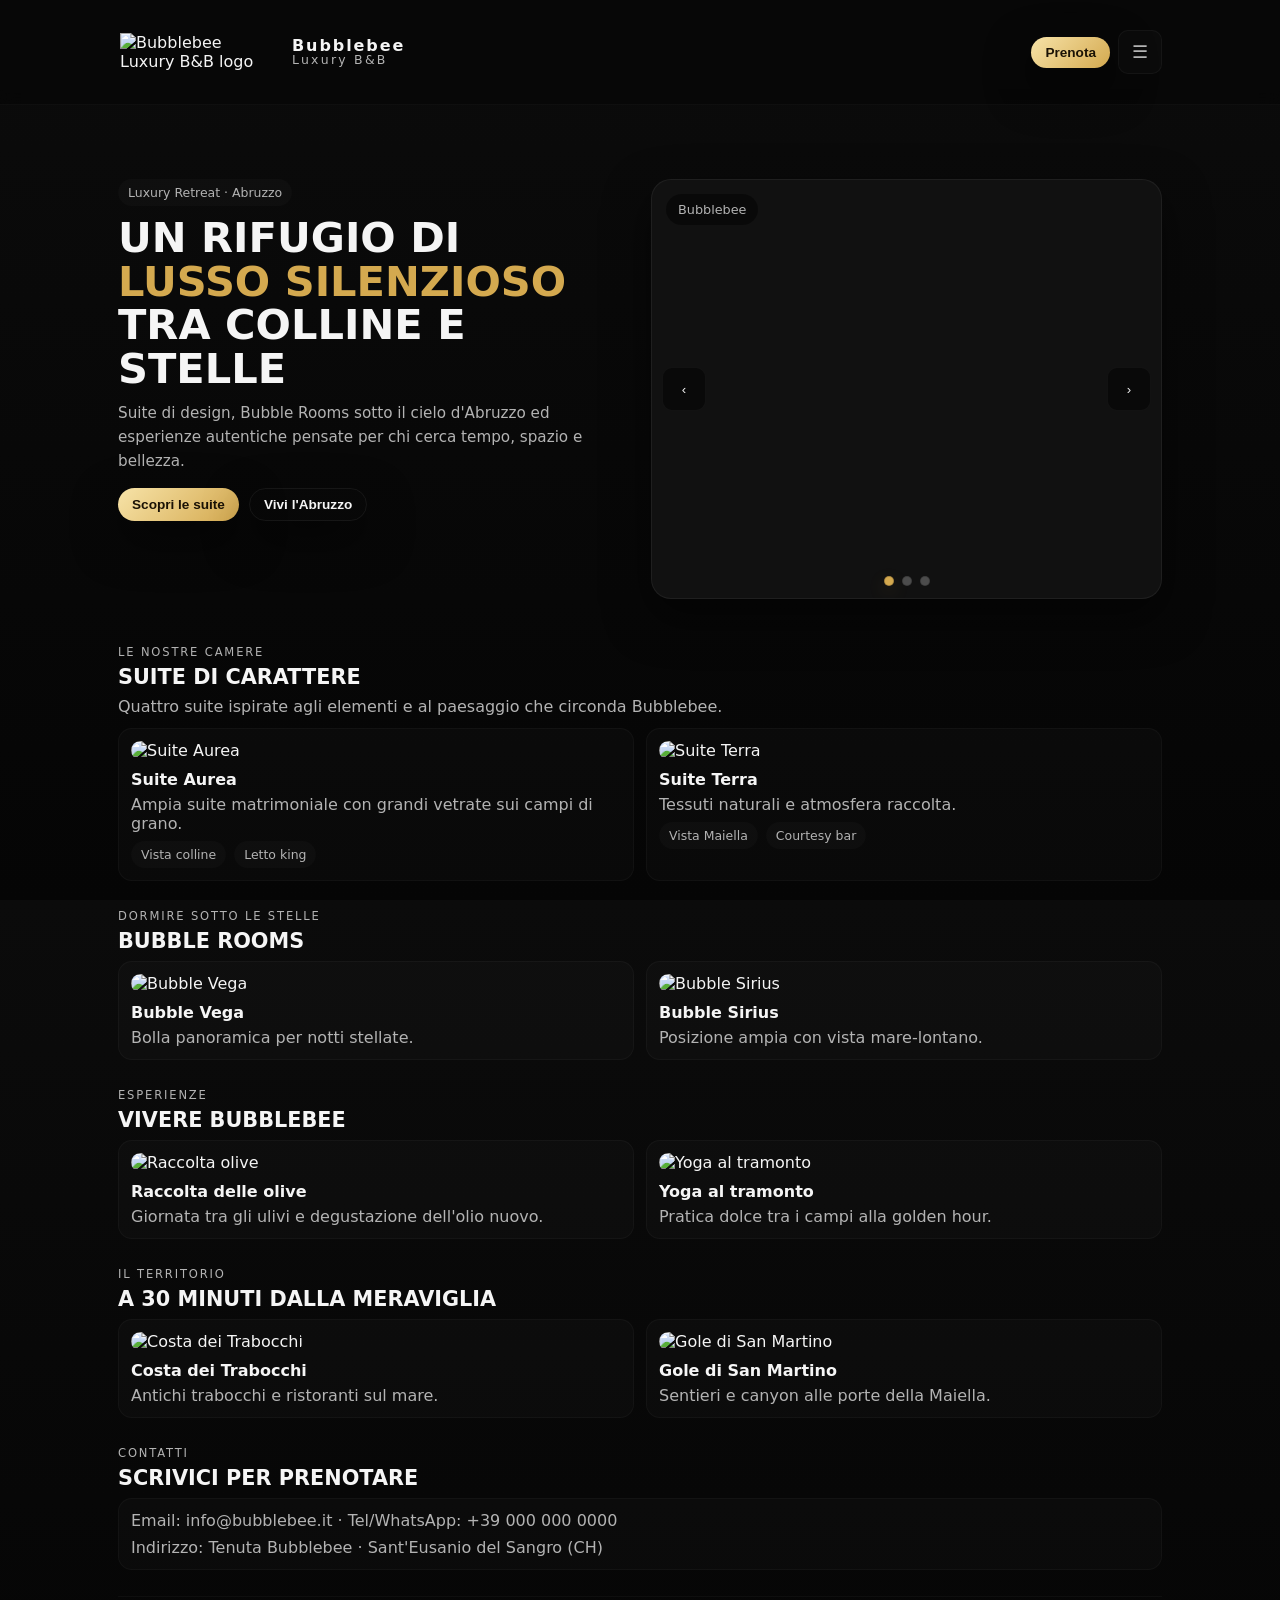
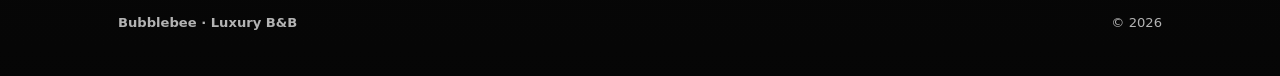
==== index.html @ 1642b676 "Update index.html" ====
<!DOCTYPE html>
<html lang="it">
<head>
  <meta charset="utf-8" />
  <meta name="viewport" content="width=device-width,initial-scale=1" />
  <title>BUBBLEBEE | Luxury B&B</title>
  <meta name="description" content="Bubblebee Luxury B&B: retreat di charme tra colline di grano, Maiella e Costa dei Trabocchi.">
  <style>
    :root{
      --bg:#050505; --text:#f5f5f5; --muted:#b3b3b3; --accent:#d4a94f;
      --radius:16px; --pill:999px; --maxw:1100px; --shadow:0 18px 45px rgba(0,0,0,0.55);
      --font:system-ui,-apple-system,BlinkMacSystemFont,"Segoe UI",Roboto,sans-serif;
    }
    *{box-sizing:border-box;margin:0;padding:0}
    html,body{height:100%}
    body{
      font-family:var(--font);
      background:linear-gradient(180deg,#0b0b0b 0,#050505 100%);
      color:var(--text); -webkit-font-smoothing:antialiased;
      -moz-osx-font-smoothing:grayscale;
    }
    a{color:inherit;text-decoration:none}
    .shell{max-width:var(--maxw);margin:0 auto;padding:14px}
    header{
      position:sticky;top:0;z-index:40;
      background:rgba(5,5,5,0.6);backdrop-filter:blur(8px);
      border-bottom:1px solid rgba(255,255,255,0.03);
    }
    .header-inner{display:flex;align-items:center;justify-content:space-between;gap:12px;padding:10px 14px}
    /* BRAND: logo fully visible on mobile */
    .brand{
      display:flex;align-items:center;gap:10px;
    }
    .brand-logo{
      display:flex;align-items:center;justify-content:center;
      background:transparent;border-radius:10px;padding:2px;
      /* allow logo to scale naturally */
      width:auto; height:48px; min-width:48px;
    }
    .brand-logo img{
      display:block; max-height:48px; width:auto; object-fit:contain;
      /* ensure full logo visible even if wide */
      max-width:160px;
    }
    .brand-text{display:none} /* keep header minimal on small screens */
    /* NAV */
    .nav-toggle{display:flex;align-items:center;gap:8px}
    .hamburger{
      width:44px;height:44px;border-radius:10px;border:1px solid rgba(255,255,255,0.04);
      background:rgba(255,255,255,0.02);display:flex;align-items:center;justify-content:center;
      cursor:pointer;font-size:18px;color:var(--muted)
    }
    .cta-row{display:flex;align-items:center;gap:8px}
    .btn-primary{
      background:linear-gradient(135deg,#f7e3a8,#d4a94f);color:#1a1205;border:none;padding:8px 14px;border-radius:999px;font-weight:600;
      box-shadow:var(--shadow);cursor:pointer;font-size:0.85rem;
    }
    /* Mobile nav panel - MIGLIORATO */
    .nav-panel{
      position:fixed;inset:0;top:64px;left:0;right:0;bottom:0;
      background:linear-gradient(180deg,rgba(2,2,2,0.98),rgba(5,5,5,0.99));
      transform:translateY(-6%);opacity:0;pointer-events:none;transition:all .28s ease;
      padding:24px;display:flex;flex-direction:column;gap:16px;
    }
    .nav-panel.open{transform:none;opacity:1;pointer-events:auto}
    .nav-panel a{
      padding:16px 20px;
      border-radius:12px;
      background:rgba(255,255,255,0.08);
      border:1px solid rgba(255,255,255,0.12);
      display:block;
      color:#f5f5f5;
      font-weight:600;
      font-size:1.05rem;
      transition:all 0.2s ease;
      text-align:center;
    }
    .nav-panel a:active{
      background:rgba(255,255,255,0.15);
      transform:scale(0.98);
    }
    /* HERO + carousel */
    .hero{display:grid;grid-template-columns:1fr;padding:18px 0;gap:18px;align-items:start}
    .hero-left{padding-right:6px}
    .hero-badge{display:inline-flex;align-items:center;gap:8px;padding:6px 10px;border-radius:999px;background:rgba(255,255,255,0.02);font-size:0.78rem;color:var(--muted)}
    .hero-title{font-size:1.9rem;line-height:1.05;margin-top:10px;text-transform:uppercase}
    .hero-title .accent{color:var(--accent)}
    .hero-sub{color:var(--muted);margin-top:10px;font-size:0.95rem;line-height:1.6}
    .hero-actions{margin-top:14px;display:flex;gap:10px;flex-wrap:wrap}
    /* Carousel base */
    .carousel{position:relative;border-radius:20px;overflow:hidden;border:1px solid rgba(255,255,255,0.06);box-shadow:var(--shadow);height:56vw;max-height:420px;background:#111}
    .carousel .slide{position:absolute;inset:0;background-size:cover;background-position:center;transition:opacity .6s ease,transform .6s ease;opacity:0;transform:scale(1.02)}
    .carousel .slide.active{opacity:1;transform:scale(1)}
    .carousel .overlay{position:absolute;left:14px;top:14px;padding:8px 12px;border-radius:999px;background:rgba(0,0,0,0.45);color:var(--muted);font-size:0.8rem}
    .carousel .controls{position:absolute;left:0;right:0;bottom:12px;display:flex;justify-content:center;gap:8px}
    .dot{width:10px;height:10px;border-radius:50%;background:rgba(255,255,255,0.25);border:1px solid rgba(0,0,0,0.2)}
    .dot.active{background:var(--accent);box-shadow:0 6px 18px rgba(212,169,79,0.18)}
    .carousel .nav-btn{position:absolute;top:50%;transform:translateY(-50%);width:44px;height:44px;border-radius:10px;background:rgba(0,0,0,0.45);display:flex;align-items:center;justify-content:center;color:var(--text);border:1px solid rgba(255,255,255,0.04);cursor:pointer}
    .carousel .nav-btn.left{left:10px}
    .carousel .nav-btn.right{right:10px}
    /* Sections */
    section{margin-top:28px}
    .section-label{font-size:0.72rem;letter-spacing:0.16em;color:var(--muted);text-transform:uppercase;margin-bottom:6px}
    .section-title{font-size:1.3rem;text-transform:uppercase;margin-bottom:8px}
    .cards-grid{display:grid;grid-template-columns:1fr;gap:12px}
    .card{border-radius:14px;padding:12px;background:rgba(255,255,255,0.02);border:1px solid rgba(255,255,255,0.03)}
    .card img{width:100%;height:160px;object-fit:cover;border-radius:10px;margin-bottom:10px}
    .chips{display:flex;gap:8px;flex-wrap:wrap;margin-top:8px}
    .chip{background:rgba(255,255,255,0.02);padding:6px 10px;border-radius:999px;font-size:0.78rem;color:var(--muted)}
    /* Footer */
    footer{margin-top:26px;padding:18px 0;border-top:1px solid rgba(255,255,255,0.03);font-size:0.82rem;color:var(--muted)}
    /* Desktop tweaks */
    @media(min-width:720px){
      .brand-text{display:flex;flex-direction:column;line-height:1}
      .brand-logo img{max-height:56px}
      .hero{grid-template-columns:1fr 1fr;gap:22px}
      .carousel{height:320px}
      .cards-grid{grid-template-columns:repeat(2,1fr)}
    }
    @media(min-width:980px){
      .shell{padding:28px}
      .hero-title{font-size:2.6rem}
      .carousel{height:420px}
    }
  </style>
</head>
<body>
  <header>
    <div class="header-inner shell">
      <div class="brand">
        <div class="brand-logo" aria-hidden="false">
          <!-- Sostituisci "logo-bubblebee.png" con il nome del file del tuo logo caricato nel repo -->
          <img src="logo1.JPG" alt="Bubblebee Luxury B&B logo" id="site-logo">
        </div>
        <div class="brand-text" aria-hidden="true">
          <span style="font-weight:700;letter-spacing:0.12em">Bubblebee</span>
          <span style="font-size:0.78rem;color:var(--muted);letter-spacing:0.18em">Luxury B&amp;B</span>
        </div>
      </div>

      <div class="nav-toggle">
        <div class="cta-row">
          <button class="btn-primary" onclick="scrollToSection('contatti')">Prenota</button>
        </div>
        <button class="hamburger" id="hamburger" aria-label="Apri menu">☰</button>
      </div>
    </div>

    <nav class="nav-panel" id="navPanel" aria-hidden="true">
      <a href="#suite" onclick="toggleNav()">Suite</a>
      <a href="#bubble" onclick="toggleNav()">Bubble Rooms</a>
      <a href="#esperienze" onclick="toggleNav()">Esperienze</a>
      <a href="#bottega" onclick="toggleNav()">Bottega</a>
      <a href="#territorio" onclick="toggleNav()">Territorio</a>
      <a href="#sala-eventi" onclick="toggleNav()">Sala Eventi</a>
      <a href="#contatti" onclick="toggleNav()">Contatti</a>
    </nav>
  </header>

  <main class="shell">
    <!-- HERO con carousel -->
    <section class="hero" id="top">
      <div class="hero-left">
        <div class="hero-badge">Luxury Retreat · Abruzzo</div>
        <h1 class="hero-title"><span>Un rifugio di</span><br><span class="accent">lusso silenzioso</span><br>tra colline e stelle</h1>
        <p class="hero-sub">Suite di design, Bubble Rooms sotto il cielo d'Abruzzo ed esperienze autentiche pensate per chi cerca tempo, spazio e bellezza.</p>
        <div class="hero-actions">
          <button class="btn-primary" onclick="scrollToSection('suite')">Scopri le suite</button>
          <button class="btn-primary" style="background:transparent;border:1px solid rgba(255,255,255,0.06);color:var(--text)" onclick="scrollToSection('territorio')">Vivi l'Abruzzo</button>
        </div>
      </div>

      <div>
        <div class="carousel" id="heroCarousel" aria-roledescription="carousel">
          <!-- Slide: sostituisci gli URL con le tue immagini ad alta qualità -->
          <div class="slide active" style="background-image:url('tenuta bubblebee.jpeg');" role="group" aria-label="Slide 1"></div>
          <div class="slide" style="background-image:url('vista tenuta.jpeg');" role="group" aria-label="Slide 2"></div>
          <div class="slide" style="background-image:url('https://images.pexels.com/photos/417173/pexels-photo-417173.jpeg?auto=compress&cs=tinysrgb&w=1600');" role="group" aria-label="Slide 3"></div>

          <div class="overlay">Bubblebee</div>

          <button class="nav-btn left" aria-label="Previous" onclick="heroPrev()">‹</button>
          <button class="nav-btn right" aria-label="Next" onclick="heroNext()">›</button>

          <div class="controls" id="heroDots" aria-hidden="false">
            <div class="dot active" data-index="0" onclick="heroGo(0)"></div>
            <div class="dot" data-index="1" onclick="heroGo(1)"></div>
            <div class="dot" data-index="2" onclick="heroGo(2)"></div>
          </div>
        </div>
      </div>
    </section>

    <!-- Esempio di sezione con immagini/slide interne -->
    <section id="suite">
      <div class="section-label">Le nostre camere</div>
      <h2 class="section-title">Suite <span class="accent">di carattere</span></h2>
      <p class="section-intro" style="color:var(--muted);margin-bottom:12px">Quattro suite ispirate agli elementi e al paesaggio che circonda Bubblebee.</p>

      <div class="cards-grid">
        <article class="card">
          <img src="https://images.pexels.com/photos/271624/pexels-photo-271624.jpeg?auto=compress&cs=tinysrgb&w=1200" alt="Suite Aurea">
          <div style="font-weight:700">Suite Aurea</div>
          <div style="color:var(--muted);margin-top:6px">Ampia suite matrimoniale con grandi vetrate sui campi di grano.</div>
          <div class="chips">
            <div class="chip">Vista colline</div><div class="chip">Letto king</div>
          </div>
        </article>

        <article class="card">
          <img src="https://images.pexels.com/photos/271618/pexels-photo-271618.jpeg?auto=compress&cs=tinysrgb&w=1200" alt="Suite Terra">
          <div style="font-weight:700">Suite Terra</div>
          <div style="color:var(--muted);margin-top:6px">Tessuti naturali e atmosfera raccolta.</div>
          <div class="chips">
            <div class="chip">Vista Maiella</div><div class="chip">Courtesy bar</div>
          </div>
        </article>
      </div>
    </section>

    <!-- Bubble Rooms -->
    <section id="bubble">
      <div class="section-label">Dormire sotto le stelle</div>
      <h2 class="section-title">Bubble <span class="accent">Rooms</span></h2>
      <div class="cards-grid">
        <article class="card">
          <img src="bubbleroom1.jpg" alt="Bubble Vega">
          <div style="font-weight:700">Bubble Vega</div>
          <div style="color:var(--muted);margin-top:6px">Bolla panoramica per notti stellate.</div>
        </article>
        <article class="card">
          <img src="bubbleroom2.jpg" alt="Bubble Sirius">
          <div style="font-weight:700">Bubble Sirius</div>
          <div style="color:var(--muted);margin-top:6px">Posizione ampia con vista mare-lontano.</div>
        </article>
      </div>
    </section>

    <!-- Esperienze -->
    <section id="esperienze">
      <div class="section-label">Esperienze</div>
      <h2 class="section-title">Vivere <span class="accent">Bubblebee</span></h2>
      <div class="cards-grid">
        <article class="card">
          <img src="raccolta olive.jpeg" alt="Raccolta olive">
          <div style="font-weight:700">Raccolta delle olive</div>
          <div style="color:var(--muted);margin-top:6px">Giornata tra gli ulivi e degustazione dell'olio nuovo.</div>
        </article>
        <article class="card">
          <img src="https://images.pexels.com/photos/3822622/pexels-photo-3822622.jpeg?auto=compress&cs=tinysrgb&w=1200" alt="Yoga al tramonto">
          <div style="font-weight:700">Yoga al tramonto</div>
          <div style="color:var(--muted);margin-top:6px">Pratica dolce tra i campi alla golden hour.</div>
        </article>
      </div>
    </section>

    <!-- Territorio -->
    <section id="territorio">
      <div class="section-label">Il territorio</div>
      <h2 class="section-title">A 30 minuti <span class="accent">dalla meraviglia</span></h2>
      <div class="cards-grid">
        <article class="card">
          <img src="costa dei trabocchi 2.webp" alt="Costa dei Trabocchi">
          <div style="font-weight:700">Costa dei Trabocchi</div>
          <div style="color:var(--muted);margin-top:6px">Antichi trabocchi e ristoranti sul mare.</div>
        </article>
        <article class="card">
          <img src="gole san martino.webp" alt="Gole di San Martino">
          <div style="font-weight:700">Gole di San Martino</div>
          <div style="color:var(--muted);margin-top:6px">Sentieri e canyon alle porte della Maiella.</div>
        </article>
      </div>
    </section>

    <!-- Contatti -->
    <section id="contatti">
      <div class="section-label">Contatti</div>
      <h2 class="section-title">Scrivici per <span class="accent">prenotare</span></h2>
      <div class="card">
        <div style="color:var(--muted);margin-bottom:8px">Email: info@bubblebee.it · Tel/WhatsApp: +39 000 000 0000</div>
        <div style="color:var(--muted)">Indirizzo: Tenuta Bubblebee · Sant'Eusanio del Sangro (CH)</div>
      </div>
    </section>

    <footer>
      <div style="display:flex;justify-content:space-between;align-items:center;gap:12px;flex-wrap:wrap">
        <div style="font-weight:700">Bubblebee · Luxury B&amp;B</div>
        <div style="color:var(--muted)">© <span id="year"></span></div>
      </div>
    </footer>
  </main>

  <script>
    // year
    document.getElementById('year').textContent = new Date().getFullYear();

    // NAV toggle
    const hamburger = document.getElementById('hamburger');
    const navPanel = document.getElementById('navPanel');
    function toggleNav(){
      const open = navPanel.classList.toggle('open');
      navPanel.setAttribute('aria-hidden', !open);
    }
    hamburger.addEventListener('click', toggleNav);

    // smooth scroll helper
    function scrollToSection(id){
      toggleNav(); // close nav on mobile
      const el = document.getElementById(id);
      if(el) el.scrollIntoView({behavior:'smooth', block:'start'});
    }

    // HERO carousel logic (lightweight, accessible)
    (function(){
      const slides = Array.from(document.querySelectorAll('#heroCarousel .slide'));
      const dots = Array.from(document.querySelectorAll('#heroDots .dot'));
      let idx = 0;
      let autoplay = true;
      let timer = null;
      function show(i){
        slides.forEach((s,si)=> s.classList.toggle('active', si===i));
        dots.forEach((d,di)=> d.classList.toggle('active', di===i));
        idx = i;
      }
      function next(){ show((idx+1) % slides.length) }
      function prev(){ show((idx-1+slides.length) % slides.length) }
      function startAuto(){ if(timer) clearInterval(timer); timer = setInterval(next, 4500) }
      function stopAuto(){ if(timer) clearInterval(timer); timer = null }
      // expose controls
      window.heroNext = function(){ stopAuto(); next(); if(autoplay) startAuto() }
      window.heroPrev = function(){ stopAuto(); prev(); if(autoplay) startAuto() }
      window.heroGo = function(i){ stopAuto(); show(i); if(autoplay) startAuto() }
      // init
      slides.forEach(s=> s.addEventListener('mouseenter', stopAuto));
      slides.forEach(s=> s.addEventListener('mouseleave', startAuto));
      startAuto();
      // keyboard accessibility
      document.addEventListener('keydown', (e)=>{
        if(e.key === 'ArrowRight') heroNext();
        if(e.key === 'ArrowLeft') heroPrev();
      });
    })();

    // Logo fallback: if logo is too wide on very small screens, scale down
    (function(){
      const logo = document.getElementById('site-logo');
      function adjustLogo(){
        if(!logo) return;
        const vw = Math.max(document.documentElement.clientWidth || 0, window.innerWidth || 0);
        if(vw < 360){
          logo.style.maxHeight = '40px';
          logo.style.maxWidth = '120px';
        } else {
          logo.style.maxHeight = '';
          logo.style.maxWidth = '';
        }
      }
      window.addEventListener('resize', adjustLogo);
      adjustLogo();
    })();
  </script>
</body>
</html>
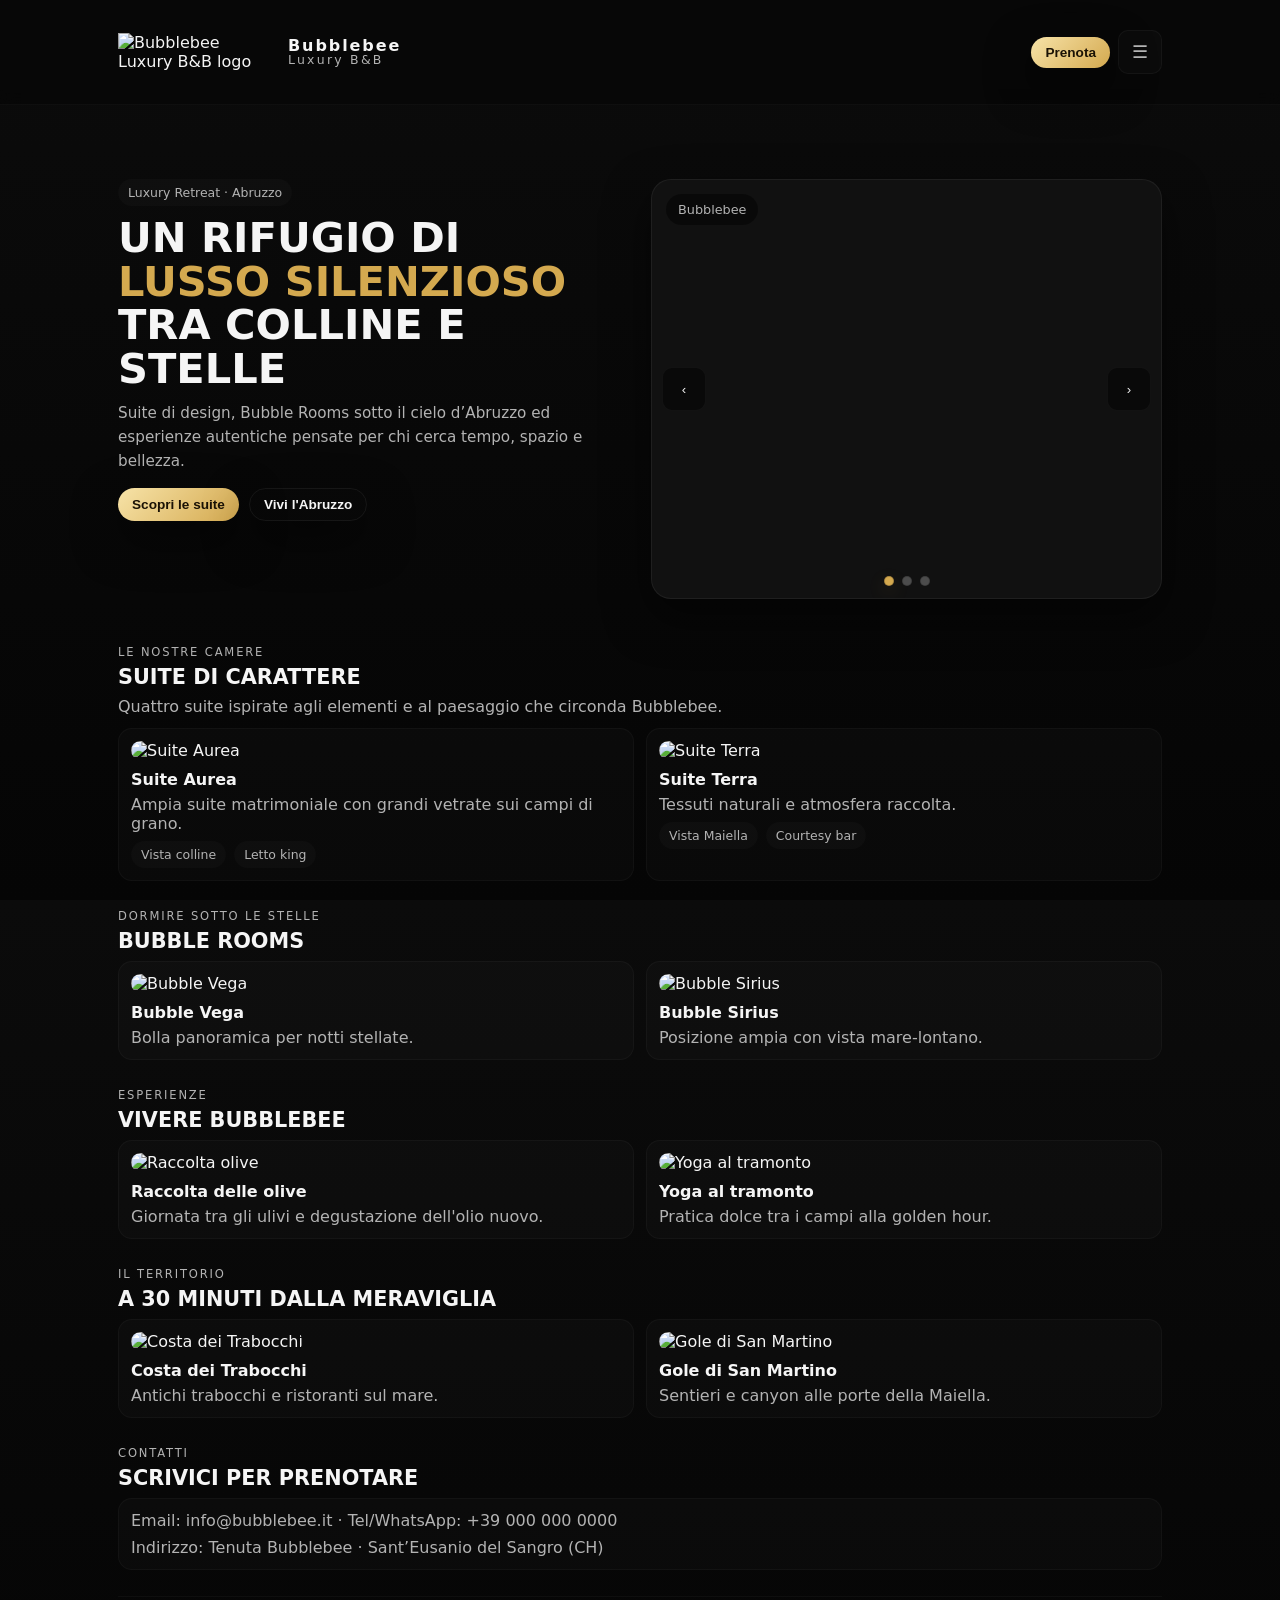
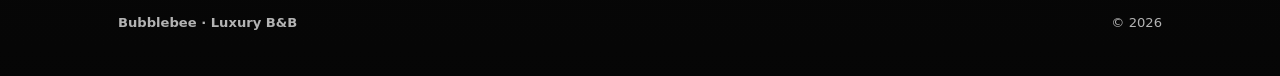
==== commit c323b9af: "Update index.html" ====
--- a/index.html
+++ b/index.html
@@ -27,23 +27,10 @@
       border-bottom:1px solid rgba(255,255,255,0.03);
     }
     .header-inner{display:flex;align-items:center;justify-content:space-between;gap:12px;padding:10px 14px}
-    /* BRAND: logo fully visible on mobile */
-    .brand{
-      display:flex;align-items:center;gap:10px;
-    }
-    .brand-logo{
-      display:flex;align-items:center;justify-content:center;
-      background:transparent;border-radius:10px;padding:2px;
-      /* allow logo to scale naturally */
-      width:auto; height:48px; min-width:48px;
-    }
-    .brand-logo img{
-      display:block; max-height:48px; width:auto; object-fit:contain;
-      /* ensure full logo visible even if wide */
-      max-width:160px;
-    }
-    .brand-text{display:none} /* keep header minimal on small screens */
-    /* NAV */
+    .brand{display:flex;align-items:center;gap:10px}
+    .brand-logo{display:flex;align-items:center;justify-content:center;width:auto;height:48px;min-width:48px}
+    .brand-logo img{display:block;max-height:48px;width:auto;object-fit:contain;max-width:160px}
+    .brand-text{display:none}
     .nav-toggle{display:flex;align-items:center;gap:8px}
     .hamburger{
       width:44px;height:44px;border-radius:10px;border:1px solid rgba(255,255,255,0.04);
@@ -55,31 +42,62 @@
       background:linear-gradient(135deg,#f7e3a8,#d4a94f);color:#1a1205;border:none;padding:8px 14px;border-radius:999px;font-weight:600;
       box-shadow:var(--shadow);cursor:pointer;font-size:0.85rem;
     }
-    /* Mobile nav panel - MIGLIORATO */
+
+    /* PICCOLA FINESTRA NERA DEL MENU (solo su smartphone) */
     .nav-panel{
-      position:fixed;inset:0;top:64px;left:0;right:0;bottom:0;
-      background:linear-gradient(180deg,rgba(2,2,2,0.98),rgba(5,5,5,0.99));
-      transform:translateY(-6%);opacity:0;pointer-events:none;transition:all .28s ease;
-      padding:24px;display:flex;flex-direction:column;gap:16px;
-    }
-    .nav-panel.open{transform:none;opacity:1;pointer-events:auto}
+      position:fixed;
+      top:82px;
+      left:50%;
+      transform:translateX(-50%) scale(0.92);
+      width:92%;
+      max-width:340px;
+      background:#0a0a0a;
+      border:1px solid rgba(255,255,255,0.1);
+      border-radius:22px;
+      box-shadow:0 30px 80px rgba(0,0,0,0.85);
+      opacity:0;
+      pointer-events:none;
+      transition:all .32s cubic-bezier(0.34,1.56,0.64,1);
+      overflow:hidden;
+      z-index:100;
+    }
+    .nav-panel.open{
+      transform:translateX(-50%) scale(1);
+      opacity:1;
+      pointer-events:auto;
+    }
+    .nav-panel .menu-header{
+      display:flex;
+      justify-content:space-between;
+      align-items:center;
+      padding:18px 24px 16px;
+      border-bottom:1px solid rgba(255,255,255,0.12);
+    }
+    .nav-panel .menu-header span{
+      font-weight:700;
+      font-size:1.15rem;
+      color:var(--accent);
+      letter-spacing:0.5px;
+    }
+    .nav-panel .close-btn{
+      background:none;border:none;font-size:34px;line-height:1;color:#fff;
+      cursor:pointer;padding:0;width:36px;height:36px;display:flex;align-items:center;justify-content:center;
+    }
     .nav-panel a{
-      padding:16px 20px;
-      border-radius:12px;
-      background:rgba(255,255,255,0.08);
-      border:1px solid rgba(255,255,255,0.12);
       display:block;
-      color:#f5f5f5;
+      padding:19px 24px;
+      color:#ffffff;
       font-weight:600;
-      font-size:1.05rem;
-      transition:all 0.2s ease;
-      text-align:center;
-    }
-    .nav-panel a:active{
-      background:rgba(255,255,255,0.15);
-      transform:scale(0.98);
-    }
-    /* HERO + carousel */
+      font-size:1.08rem;
+      border-bottom:1px solid rgba(255,255,255,0.08);
+    }
+    .nav-panel a:last-child{border-bottom:none}
+    .nav-panel a:hover{
+      background:rgba(212,169,79,0.16);
+      color:var(--accent);
+    }
+
+    /* HERO + carousel (tutto il resto identico) */
     .hero{display:grid;grid-template-columns:1fr;padding:18px 0;gap:18px;align-items:start}
     .hero-left{padding-right:6px}
     .hero-badge{display:inline-flex;align-items:center;gap:8px;padding:6px 10px;border-radius:999px;background:rgba(255,255,255,0.02);font-size:0.78rem;color:var(--muted)}
@@ -87,7 +105,6 @@
     .hero-title .accent{color:var(--accent)}
     .hero-sub{color:var(--muted);margin-top:10px;font-size:0.95rem;line-height:1.6}
     .hero-actions{margin-top:14px;display:flex;gap:10px;flex-wrap:wrap}
-    /* Carousel base */
     .carousel{position:relative;border-radius:20px;overflow:hidden;border:1px solid rgba(255,255,255,0.06);box-shadow:var(--shadow);height:56vw;max-height:420px;background:#111}
     .carousel .slide{position:absolute;inset:0;background-size:cover;background-position:center;transition:opacity .6s ease,transform .6s ease;opacity:0;transform:scale(1.02)}
     .carousel .slide.active{opacity:1;transform:scale(1)}
@@ -98,7 +115,6 @@
     .carousel .nav-btn{position:absolute;top:50%;transform:translateY(-50%);width:44px;height:44px;border-radius:10px;background:rgba(0,0,0,0.45);display:flex;align-items:center;justify-content:center;color:var(--text);border:1px solid rgba(255,255,255,0.04);cursor:pointer}
     .carousel .nav-btn.left{left:10px}
     .carousel .nav-btn.right{right:10px}
-    /* Sections */
     section{margin-top:28px}
     .section-label{font-size:0.72rem;letter-spacing:0.16em;color:var(--muted);text-transform:uppercase;margin-bottom:6px}
     .section-title{font-size:1.3rem;text-transform:uppercase;margin-bottom:8px}
@@ -107,15 +123,16 @@
     .card img{width:100%;height:160px;object-fit:cover;border-radius:10px;margin-bottom:10px}
     .chips{display:flex;gap:8px;flex-wrap:wrap;margin-top:8px}
     .chip{background:rgba(255,255,255,0.02);padding:6px 10px;border-radius:999px;font-size:0.78rem;color:var(--muted)}
-    /* Footer */
     footer{margin-top:26px;padding:18px 0;border-top:1px solid rgba(255,255,255,0.03);font-size:0.82rem;color:var(--muted)}
-    /* Desktop tweaks */
+
     @media(min-width:720px){
       .brand-text{display:flex;flex-direction:column;line-height:1}
       .brand-logo img{max-height:56px}
       .hero{grid-template-columns:1fr 1fr;gap:22px}
       .carousel{height:320px}
       .cards-grid{grid-template-columns:repeat(2,1fr)}
+      /* su tablet/desktop la finestra rimane piccola e centrata */
+      .nav-panel{top:90px;max-width:360px}
     }
     @media(min-width:980px){
       .shell{padding:28px}
@@ -128,11 +145,10 @@
   <header>
     <div class="header-inner shell">
       <div class="brand">
-        <div class="brand-logo" aria-hidden="false">
-          <!-- Sostituisci "logo-bubblebee.png" con il nome del file del tuo logo caricato nel repo -->
+        <div class="brand-logo">
           <img src="logo1.JPG" alt="Bubblebee Luxury B&B logo" id="site-logo">
         </div>
-        <div class="brand-text" aria-hidden="true">
+        <div class="brand-text">
           <span style="font-weight:700;letter-spacing:0.12em">Bubblebee</span>
           <span style="font-size:0.78rem;color:var(--muted);letter-spacing:0.18em">Luxury B&amp;B</span>
         </div>
@@ -146,7 +162,12 @@
       </div>
     </div>
 
+    <!-- PICCOLA FINESTRA NERA -->
     <nav class="nav-panel" id="navPanel" aria-hidden="true">
+      <div class="menu-header">
+        <span>Menu</span>
+        <button class="close-btn" onclick="toggleNav()" aria-label="Chiudi menu">×</button>
+      </div>
       <a href="#suite" onclick="toggleNav()">Suite</a>
       <a href="#bubble" onclick="toggleNav()">Bubble Rooms</a>
       <a href="#esperienze" onclick="toggleNav()">Esperienze</a>
@@ -158,12 +179,12 @@
   </header>
 
   <main class="shell">
-    <!-- HERO con carousel -->
+    <!-- HERO con carousel (identico al tuo originale) -->
     <section class="hero" id="top">
       <div class="hero-left">
         <div class="hero-badge">Luxury Retreat · Abruzzo</div>
         <h1 class="hero-title"><span>Un rifugio di</span><br><span class="accent">lusso silenzioso</span><br>tra colline e stelle</h1>
-        <p class="hero-sub">Suite di design, Bubble Rooms sotto il cielo d'Abruzzo ed esperienze autentiche pensate per chi cerca tempo, spazio e bellezza.</p>
+        <p class="hero-sub">Suite di design, Bubble Rooms sotto il cielo d’Abruzzo ed esperienze autentiche pensate per chi cerca tempo, spazio e bellezza.</p>
         <div class="hero-actions">
           <button class="btn-primary" onclick="scrollToSection('suite')">Scopri le suite</button>
           <button class="btn-primary" style="background:transparent;border:1px solid rgba(255,255,255,0.06);color:var(--text)" onclick="scrollToSection('territorio')">Vivi l'Abruzzo</button>
@@ -172,7 +193,6 @@
 
       <div>
         <div class="carousel" id="heroCarousel" aria-roledescription="carousel">
-          <!-- Slide: sostituisci gli URL con le tue immagini ad alta qualità -->
           <div class="slide active" style="background-image:url('tenuta bubblebee.jpeg');" role="group" aria-label="Slide 1"></div>
           <div class="slide" style="background-image:url('vista tenuta.jpeg');" role="group" aria-label="Slide 2"></div>
           <div class="slide" style="background-image:url('https://images.pexels.com/photos/417173/pexels-photo-417173.jpeg?auto=compress&cs=tinysrgb&w=1600');" role="group" aria-label="Slide 3"></div>
@@ -191,34 +211,26 @@
       </div>
     </section>
 
-    <!-- Esempio di sezione con immagini/slide interne -->
     <section id="suite">
       <div class="section-label">Le nostre camere</div>
       <h2 class="section-title">Suite <span class="accent">di carattere</span></h2>
       <p class="section-intro" style="color:var(--muted);margin-bottom:12px">Quattro suite ispirate agli elementi e al paesaggio che circonda Bubblebee.</p>
-
       <div class="cards-grid">
         <article class="card">
           <img src="https://images.pexels.com/photos/271624/pexels-photo-271624.jpeg?auto=compress&cs=tinysrgb&w=1200" alt="Suite Aurea">
           <div style="font-weight:700">Suite Aurea</div>
           <div style="color:var(--muted);margin-top:6px">Ampia suite matrimoniale con grandi vetrate sui campi di grano.</div>
-          <div class="chips">
-            <div class="chip">Vista colline</div><div class="chip">Letto king</div>
-          </div>
-        </article>
-
+          <div class="chips"><div class="chip">Vista colline</div><div class="chip">Letto king</div></div>
+        </article>
         <article class="card">
           <img src="https://images.pexels.com/photos/271618/pexels-photo-271618.jpeg?auto=compress&cs=tinysrgb&w=1200" alt="Suite Terra">
           <div style="font-weight:700">Suite Terra</div>
           <div style="color:var(--muted);margin-top:6px">Tessuti naturali e atmosfera raccolta.</div>
-          <div class="chips">
-            <div class="chip">Vista Maiella</div><div class="chip">Courtesy bar</div>
-          </div>
-        </article>
-      </div>
-    </section>
-
-    <!-- Bubble Rooms -->
+          <div class="chips"><div class="chip">Vista Maiella</div><div class="chip">Courtesy bar</div></div>
+        </article>
+      </div>
+    </section>
+
     <section id="bubble">
       <div class="section-label">Dormire sotto le stelle</div>
       <h2 class="section-title">Bubble <span class="accent">Rooms</span></h2>
@@ -236,7 +248,6 @@
       </div>
     </section>
 
-    <!-- Esperienze -->
     <section id="esperienze">
       <div class="section-label">Esperienze</div>
       <h2 class="section-title">Vivere <span class="accent">Bubblebee</span></h2>
@@ -254,7 +265,6 @@
       </div>
     </section>
 
-    <!-- Territorio -->
     <section id="territorio">
       <div class="section-label">Il territorio</div>
       <h2 class="section-title">A 30 minuti <span class="accent">dalla meraviglia</span></h2>
@@ -272,13 +282,12 @@
       </div>
     </section>
 
-    <!-- Contatti -->
     <section id="contatti">
       <div class="section-label">Contatti</div>
       <h2 class="section-title">Scrivici per <span class="accent">prenotare</span></h2>
       <div class="card">
         <div style="color:var(--muted);margin-bottom:8px">Email: info@bubblebee.it · Tel/WhatsApp: +39 000 000 0000</div>
-        <div style="color:var(--muted)">Indirizzo: Tenuta Bubblebee · Sant'Eusanio del Sangro (CH)</div>
+        <div style="color:var(--muted)">Indirizzo: Tenuta Bubblebee · Sant’Eusanio del Sangro (CH)</div>
       </div>
     </section>
 
@@ -291,72 +300,43 @@
   </main>
 
   <script>
-    // year
     document.getElementById('year').textContent = new Date().getFullYear();
 
-    // NAV toggle
     const hamburger = document.getElementById('hamburger');
     const navPanel = document.getElementById('navPanel');
     function toggleNav(){
-      const open = navPanel.classList.toggle('open');
-      navPanel.setAttribute('aria-hidden', !open);
+      navPanel.classList.toggle('open');
     }
     hamburger.addEventListener('click', toggleNav);
 
-    // smooth scroll helper
     function scrollToSection(id){
-      toggleNav(); // close nav on mobile
+      toggleNav();
       const el = document.getElementById(id);
       if(el) el.scrollIntoView({behavior:'smooth', block:'start'});
     }
 
-    // HERO carousel logic (lightweight, accessible)
+    // Carousel (identico)
     (function(){
       const slides = Array.from(document.querySelectorAll('#heroCarousel .slide'));
       const dots = Array.from(document.querySelectorAll('#heroDots .dot'));
       let idx = 0;
-      let autoplay = true;
       let timer = null;
-      function show(i){
-        slides.forEach((s,si)=> s.classList.toggle('active', si===i));
-        dots.forEach((d,di)=> d.classList.toggle('active', di===i));
-        idx = i;
-      }
-      function next(){ show((idx+1) % slides.length) }
-      function prev(){ show((idx-1+slides.length) % slides.length) }
-      function startAuto(){ if(timer) clearInterval(timer); timer = setInterval(next, 4500) }
-      function stopAuto(){ if(timer) clearInterval(timer); timer = null }
-      // expose controls
-      window.heroNext = function(){ stopAuto(); next(); if(autoplay) startAuto() }
-      window.heroPrev = function(){ stopAuto(); prev(); if(autoplay) startAuto() }
-      window.heroGo = function(i){ stopAuto(); show(i); if(autoplay) startAuto() }
-      // init
-      slides.forEach(s=> s.addEventListener('mouseenter', stopAuto));
-      slides.forEach(s=> s.addEventListener('mouseleave', startAuto));
+      function show(i){ slides.forEach((s,si)=>s.classList.toggle('active',si===i)); dots.forEach((d,di)=>d.classList.toggle('active',di===i)); idx=i; }
+      function next(){ show((idx+1)%slides.length); }
+      function startAuto(){ if(timer) clearInterval(timer); timer=setInterval(next,4500); }
+      function stopAuto(){ if(timer) clearInterval(timer); }
+      window.heroNext=function(){stopAuto();next();startAuto();}
+      window.heroPrev=function(){stopAuto();show((idx-1+slides.length)%slides.length);startAuto();}
+      window.heroGo=function(i){stopAuto();show(i);startAuto();}
+      slides.forEach(s=>{s.addEventListener('mouseenter',stopAuto);s.addEventListener('mouseleave',startAuto);});
       startAuto();
-      // keyboard accessibility
-      document.addEventListener('keydown', (e)=>{
-        if(e.key === 'ArrowRight') heroNext();
-        if(e.key === 'ArrowLeft') heroPrev();
-      });
     })();
 
-    // Logo fallback: if logo is too wide on very small screens, scale down
+    // Logo mobile
     (function(){
       const logo = document.getElementById('site-logo');
-      function adjustLogo(){
-        if(!logo) return;
-        const vw = Math.max(document.documentElement.clientWidth || 0, window.innerWidth || 0);
-        if(vw < 360){
-          logo.style.maxHeight = '40px';
-          logo.style.maxWidth = '120px';
-        } else {
-          logo.style.maxHeight = '';
-          logo.style.maxWidth = '';
-        }
-      }
-      window.addEventListener('resize', adjustLogo);
-      adjustLogo();
+      function adjust(){ if(!logo) return; const vw=window.innerWidth; if(vw<360){logo.style.maxHeight='40px';logo.style.maxWidth='120px';}else{logo.style.maxHeight='';logo.style.maxWidth='';} }
+      window.addEventListener('resize',adjust); adjust();
     })();
   </script>
 </body>
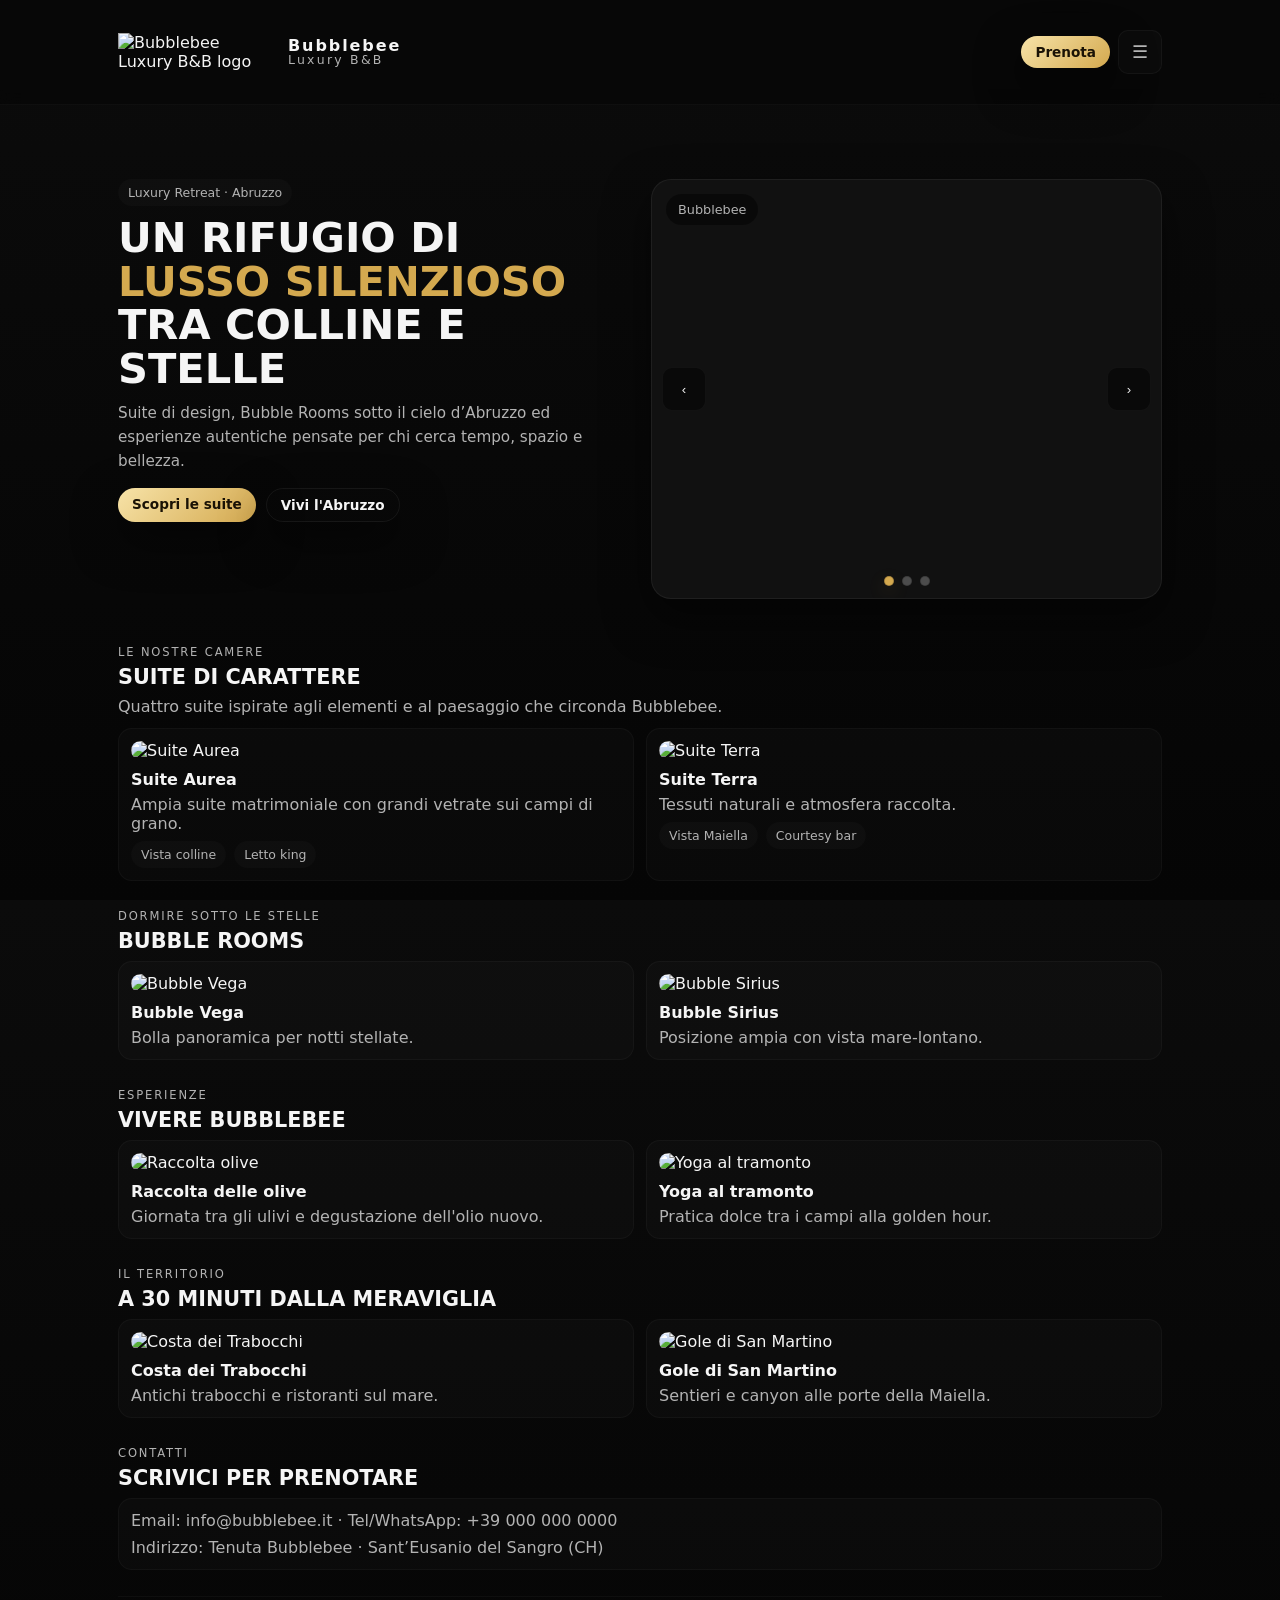
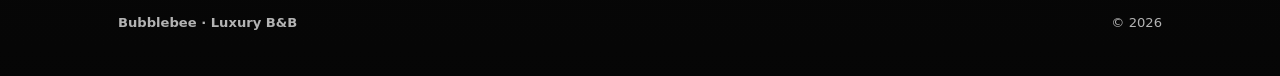
==== commit 02b52780: "Update index.html" ====
--- a/index.html
+++ b/index.html
@@ -5,141 +5,7 @@
   <meta name="viewport" content="width=device-width,initial-scale=1" />
   <title>BUBBLEBEE | Luxury B&B</title>
   <meta name="description" content="Bubblebee Luxury B&B: retreat di charme tra colline di grano, Maiella e Costa dei Trabocchi.">
-  <style>
-    :root{
-      --bg:#050505; --text:#f5f5f5; --muted:#b3b3b3; --accent:#d4a94f;
-      --radius:16px; --pill:999px; --maxw:1100px; --shadow:0 18px 45px rgba(0,0,0,0.55);
-      --font:system-ui,-apple-system,BlinkMacSystemFont,"Segoe UI",Roboto,sans-serif;
-    }
-    *{box-sizing:border-box;margin:0;padding:0}
-    html,body{height:100%}
-    body{
-      font-family:var(--font);
-      background:linear-gradient(180deg,#0b0b0b 0,#050505 100%);
-      color:var(--text); -webkit-font-smoothing:antialiased;
-      -moz-osx-font-smoothing:grayscale;
-    }
-    a{color:inherit;text-decoration:none}
-    .shell{max-width:var(--maxw);margin:0 auto;padding:14px}
-    header{
-      position:sticky;top:0;z-index:40;
-      background:rgba(5,5,5,0.6);backdrop-filter:blur(8px);
-      border-bottom:1px solid rgba(255,255,255,0.03);
-    }
-    .header-inner{display:flex;align-items:center;justify-content:space-between;gap:12px;padding:10px 14px}
-    .brand{display:flex;align-items:center;gap:10px}
-    .brand-logo{display:flex;align-items:center;justify-content:center;width:auto;height:48px;min-width:48px}
-    .brand-logo img{display:block;max-height:48px;width:auto;object-fit:contain;max-width:160px}
-    .brand-text{display:none}
-    .nav-toggle{display:flex;align-items:center;gap:8px}
-    .hamburger{
-      width:44px;height:44px;border-radius:10px;border:1px solid rgba(255,255,255,0.04);
-      background:rgba(255,255,255,0.02);display:flex;align-items:center;justify-content:center;
-      cursor:pointer;font-size:18px;color:var(--muted)
-    }
-    .cta-row{display:flex;align-items:center;gap:8px}
-    .btn-primary{
-      background:linear-gradient(135deg,#f7e3a8,#d4a94f);color:#1a1205;border:none;padding:8px 14px;border-radius:999px;font-weight:600;
-      box-shadow:var(--shadow);cursor:pointer;font-size:0.85rem;
-    }
-
-    /* PICCOLA FINESTRA NERA DEL MENU (solo su smartphone) */
-    .nav-panel{
-      position:fixed;
-      top:82px;
-      left:50%;
-      transform:translateX(-50%) scale(0.92);
-      width:92%;
-      max-width:340px;
-      background:#0a0a0a;
-      border:1px solid rgba(255,255,255,0.1);
-      border-radius:22px;
-      box-shadow:0 30px 80px rgba(0,0,0,0.85);
-      opacity:0;
-      pointer-events:none;
-      transition:all .32s cubic-bezier(0.34,1.56,0.64,1);
-      overflow:hidden;
-      z-index:100;
-    }
-    .nav-panel.open{
-      transform:translateX(-50%) scale(1);
-      opacity:1;
-      pointer-events:auto;
-    }
-    .nav-panel .menu-header{
-      display:flex;
-      justify-content:space-between;
-      align-items:center;
-      padding:18px 24px 16px;
-      border-bottom:1px solid rgba(255,255,255,0.12);
-    }
-    .nav-panel .menu-header span{
-      font-weight:700;
-      font-size:1.15rem;
-      color:var(--accent);
-      letter-spacing:0.5px;
-    }
-    .nav-panel .close-btn{
-      background:none;border:none;font-size:34px;line-height:1;color:#fff;
-      cursor:pointer;padding:0;width:36px;height:36px;display:flex;align-items:center;justify-content:center;
-    }
-    .nav-panel a{
-      display:block;
-      padding:19px 24px;
-      color:#ffffff;
-      font-weight:600;
-      font-size:1.08rem;
-      border-bottom:1px solid rgba(255,255,255,0.08);
-    }
-    .nav-panel a:last-child{border-bottom:none}
-    .nav-panel a:hover{
-      background:rgba(212,169,79,0.16);
-      color:var(--accent);
-    }
-
-    /* HERO + carousel (tutto il resto identico) */
-    .hero{display:grid;grid-template-columns:1fr;padding:18px 0;gap:18px;align-items:start}
-    .hero-left{padding-right:6px}
-    .hero-badge{display:inline-flex;align-items:center;gap:8px;padding:6px 10px;border-radius:999px;background:rgba(255,255,255,0.02);font-size:0.78rem;color:var(--muted)}
-    .hero-title{font-size:1.9rem;line-height:1.05;margin-top:10px;text-transform:uppercase}
-    .hero-title .accent{color:var(--accent)}
-    .hero-sub{color:var(--muted);margin-top:10px;font-size:0.95rem;line-height:1.6}
-    .hero-actions{margin-top:14px;display:flex;gap:10px;flex-wrap:wrap}
-    .carousel{position:relative;border-radius:20px;overflow:hidden;border:1px solid rgba(255,255,255,0.06);box-shadow:var(--shadow);height:56vw;max-height:420px;background:#111}
-    .carousel .slide{position:absolute;inset:0;background-size:cover;background-position:center;transition:opacity .6s ease,transform .6s ease;opacity:0;transform:scale(1.02)}
-    .carousel .slide.active{opacity:1;transform:scale(1)}
-    .carousel .overlay{position:absolute;left:14px;top:14px;padding:8px 12px;border-radius:999px;background:rgba(0,0,0,0.45);color:var(--muted);font-size:0.8rem}
-    .carousel .controls{position:absolute;left:0;right:0;bottom:12px;display:flex;justify-content:center;gap:8px}
-    .dot{width:10px;height:10px;border-radius:50%;background:rgba(255,255,255,0.25);border:1px solid rgba(0,0,0,0.2)}
-    .dot.active{background:var(--accent);box-shadow:0 6px 18px rgba(212,169,79,0.18)}
-    .carousel .nav-btn{position:absolute;top:50%;transform:translateY(-50%);width:44px;height:44px;border-radius:10px;background:rgba(0,0,0,0.45);display:flex;align-items:center;justify-content:center;color:var(--text);border:1px solid rgba(255,255,255,0.04);cursor:pointer}
-    .carousel .nav-btn.left{left:10px}
-    .carousel .nav-btn.right{right:10px}
-    section{margin-top:28px}
-    .section-label{font-size:0.72rem;letter-spacing:0.16em;color:var(--muted);text-transform:uppercase;margin-bottom:6px}
-    .section-title{font-size:1.3rem;text-transform:uppercase;margin-bottom:8px}
-    .cards-grid{display:grid;grid-template-columns:1fr;gap:12px}
-    .card{border-radius:14px;padding:12px;background:rgba(255,255,255,0.02);border:1px solid rgba(255,255,255,0.03)}
-    .card img{width:100%;height:160px;object-fit:cover;border-radius:10px;margin-bottom:10px}
-    .chips{display:flex;gap:8px;flex-wrap:wrap;margin-top:8px}
-    .chip{background:rgba(255,255,255,0.02);padding:6px 10px;border-radius:999px;font-size:0.78rem;color:var(--muted)}
-    footer{margin-top:26px;padding:18px 0;border-top:1px solid rgba(255,255,255,0.03);font-size:0.82rem;color:var(--muted)}
-
-    @media(min-width:720px){
-      .brand-text{display:flex;flex-direction:column;line-height:1}
-      .brand-logo img{max-height:56px}
-      .hero{grid-template-columns:1fr 1fr;gap:22px}
-      .carousel{height:320px}
-      .cards-grid{grid-template-columns:repeat(2,1fr)}
-      /* su tablet/desktop la finestra rimane piccola e centrata */
-      .nav-panel{top:90px;max-width:360px}
-    }
-    @media(min-width:980px){
-      .shell{padding:28px}
-      .hero-title{font-size:2.6rem}
-      .carousel{height:420px}
-    }
-  </style>
+  <link rel="stylesheet" href="style.css">
 </head>
 <body>
   <header>
@@ -153,55 +19,48 @@
           <span style="font-size:0.78rem;color:var(--muted);letter-spacing:0.18em">Luxury B&amp;B</span>
         </div>
       </div>
-
       <div class="nav-toggle">
         <div class="cta-row">
-          <button class="btn-primary" onclick="scrollToSection('contatti')">Prenota</button>
+          <a href="contatti.html" class="btn-primary">Prenota</a>
         </div>
         <button class="hamburger" id="hamburger" aria-label="Apri menu">☰</button>
       </div>
     </div>
 
-    <!-- PICCOLA FINESTRA NERA -->
     <nav class="nav-panel" id="navPanel" aria-hidden="true">
       <div class="menu-header">
         <span>Menu</span>
         <button class="close-btn" onclick="toggleNav()" aria-label="Chiudi menu">×</button>
       </div>
-      <a href="#suite" onclick="toggleNav()">Suite</a>
-      <a href="#bubble" onclick="toggleNav()">Bubble Rooms</a>
-      <a href="#esperienze" onclick="toggleNav()">Esperienze</a>
-      <a href="#bottega" onclick="toggleNav()">Bottega</a>
-      <a href="#territorio" onclick="toggleNav()">Territorio</a>
-      <a href="#sala-eventi" onclick="toggleNav()">Sala Eventi</a>
-      <a href="#contatti" onclick="toggleNav()">Contatti</a>
+      <a href="suite.html" onclick="toggleNav()">Suite</a>
+      <a href="bubble-rooms.html" onclick="toggleNav()">Bubble Rooms</a>
+      <a href="esperienze.html" onclick="toggleNav()">Esperienze</a>
+      <a href="bottega.html" onclick="toggleNav()">Bottega</a>
+      <a href="territorio.html" onclick="toggleNav()">Territorio</a>
+      <a href="sala-eventi.html" onclick="toggleNav()">Sala Eventi</a>
+      <a href="contatti.html" onclick="toggleNav()">Contatti</a>
     </nav>
   </header>
 
   <main class="shell">
-    <!-- HERO con carousel (identico al tuo originale) -->
     <section class="hero" id="top">
       <div class="hero-left">
         <div class="hero-badge">Luxury Retreat · Abruzzo</div>
         <h1 class="hero-title"><span>Un rifugio di</span><br><span class="accent">lusso silenzioso</span><br>tra colline e stelle</h1>
         <p class="hero-sub">Suite di design, Bubble Rooms sotto il cielo d’Abruzzo ed esperienze autentiche pensate per chi cerca tempo, spazio e bellezza.</p>
         <div class="hero-actions">
-          <button class="btn-primary" onclick="scrollToSection('suite')">Scopri le suite</button>
-          <button class="btn-primary" style="background:transparent;border:1px solid rgba(255,255,255,0.06);color:var(--text)" onclick="scrollToSection('territorio')">Vivi l'Abruzzo</button>
+          <a href="suite.html" class="btn-primary">Scopri le suite</a>
+          <a href="territorio.html" class="btn-primary" style="background:transparent;border:1px solid rgba(255,255,255,0.06);color:var(--text)">Vivi l'Abruzzo</a>
         </div>
       </div>
-
       <div>
         <div class="carousel" id="heroCarousel" aria-roledescription="carousel">
           <div class="slide active" style="background-image:url('tenuta bubblebee.jpeg');" role="group" aria-label="Slide 1"></div>
           <div class="slide" style="background-image:url('vista tenuta.jpeg');" role="group" aria-label="Slide 2"></div>
           <div class="slide" style="background-image:url('https://images.pexels.com/photos/417173/pexels-photo-417173.jpeg?auto=compress&cs=tinysrgb&w=1600');" role="group" aria-label="Slide 3"></div>
-
           <div class="overlay">Bubblebee</div>
-
           <button class="nav-btn left" aria-label="Previous" onclick="heroPrev()">‹</button>
           <button class="nav-btn right" aria-label="Next" onclick="heroNext()">›</button>
-
           <div class="controls" id="heroDots" aria-hidden="false">
             <div class="dot active" data-index="0" onclick="heroGo(0)"></div>
             <div class="dot" data-index="1" onclick="heroGo(1)"></div>
@@ -301,21 +160,11 @@
 
   <script>
     document.getElementById('year').textContent = new Date().getFullYear();
-
     const hamburger = document.getElementById('hamburger');
     const navPanel = document.getElementById('navPanel');
-    function toggleNav(){
-      navPanel.classList.toggle('open');
-    }
+    function toggleNav(){ navPanel.classList.toggle('open'); }
     hamburger.addEventListener('click', toggleNav);
 
-    function scrollToSection(id){
-      toggleNav();
-      const el = document.getElementById(id);
-      if(el) el.scrollIntoView({behavior:'smooth', block:'start'});
-    }
-
-    // Carousel (identico)
     (function(){
       const slides = Array.from(document.querySelectorAll('#heroCarousel .slide'));
       const dots = Array.from(document.querySelectorAll('#heroDots .dot'));
@@ -332,7 +181,6 @@
       startAuto();
     })();
 
-    // Logo mobile
     (function(){
       const logo = document.getElementById('site-logo');
       function adjust(){ if(!logo) return; const vw=window.innerWidth; if(vw<360){logo.style.maxHeight='40px';logo.style.maxWidth='120px';}else{logo.style.maxHeight='';logo.style.maxWidth='';} }
--- a/style.css
+++ b/style.css
@@ -0,0 +1,131 @@
+:root{
+  --bg:#050505; --text:#f5f5f5; --muted:#b3b3b3; --accent:#d4a94f;
+  --radius:16px; --pill:999px; --maxw:1100px; --shadow:0 18px 45px rgba(0,0,0,0.55);
+  --font:system-ui,-apple-system,BlinkMacSystemFont,"Segoe UI",Roboto,sans-serif;
+}
+*{box-sizing:border-box;margin:0;padding:0}
+html,body{height:100%}
+body{
+  font-family:var(--font);
+  background:linear-gradient(180deg,#0b0b0b 0,#050505 100%);
+  color:var(--text); -webkit-font-smoothing:antialiased;
+  -moz-osx-font-smoothing:grayscale;
+}
+a{color:inherit;text-decoration:none}
+.shell{max-width:var(--maxw);margin:0 auto;padding:14px}
+header{
+  position:sticky;top:0;z-index:40;
+  background:rgba(5,5,5,0.6);backdrop-filter:blur(8px);
+  border-bottom:1px solid rgba(255,255,255,0.03);
+}
+.header-inner{display:flex;align-items:center;justify-content:space-between;gap:12px;padding:10px 14px}
+.brand{display:flex;align-items:center;gap:10px}
+.brand-logo{display:flex;align-items:center;justify-content:center;width:auto;height:48px;min-width:48px}
+.brand-logo img{display:block;max-height:48px;width:auto;object-fit:contain;max-width:160px}
+.brand-text{display:none}
+.nav-toggle{display:flex;align-items:center;gap:8px}
+.hamburger{
+  width:44px;height:44px;border-radius:10px;border:1px solid rgba(255,255,255,0.04);
+  background:rgba(255,255,255,0.02);display:flex;align-items:center;justify-content:center;
+  cursor:pointer;font-size:18px;color:var(--muted)
+}
+.cta-row{display:flex;align-items:center;gap:8px}
+.btn-primary{
+  background:linear-gradient(135deg,#f7e3a8,#d4a94f);color:#1a1205;border:none;padding:8px 14px;border-radius:999px;font-weight:600;
+  box-shadow:var(--shadow);cursor:pointer;font-size:0.85rem;
+}
+
+/* PICCOLA FINESTRA MENU */
+.nav-panel{
+  position:fixed;
+  top:76px;
+  right:16px;
+  transform:translateY(-15px) scale(0.88);
+  width:fit-content;
+  min-width:170px;
+  background:#0a0a0a;
+  border:1px solid rgba(255,255,255,0.1);
+  border-radius:18px;
+  box-shadow:0 25px 65px rgba(0,0,0,0.8);
+  opacity:0;
+  pointer-events:none;
+  transition:all .28s cubic-bezier(0.4,0,0.2,1);
+  overflow:hidden;
+  z-index:100;
+}
+.nav-panel.open{
+  transform:translateY(0) scale(1);
+  opacity:1;
+  pointer-events:auto;
+}
+.nav-panel .menu-header{
+  display:flex;
+  justify-content:space-between;
+  align-items:center;
+  padding:12px 18px 10px;
+  border-bottom:1px solid rgba(255,255,255,0.1);
+}
+.nav-panel .menu-header span{
+  font-weight:700;
+  font-size:0.98rem;
+  color:var(--accent);
+  white-space:nowrap;
+}
+.nav-panel .close-btn{
+  background:none;border:none;font-size:28px;line-height:1;color:#fff;
+  cursor:pointer;padding:0;width:28px;height:28px;display:flex;align-items:center;justify-content:center;
+}
+.nav-panel a{
+  display:block;
+  padding:12px 18px;
+  color:#ffffff;
+  font-weight:600;
+  font-size:0.91rem;
+  white-space:nowrap;
+  border-bottom:1px solid rgba(255,255,255,0.07);
+}
+.nav-panel a:last-child{border-bottom:none}
+.nav-panel a:hover{
+  background:rgba(212,169,79,0.15);
+  color:var(--accent);
+}
+
+.hero{display:grid;grid-template-columns:1fr;padding:18px 0;gap:18px;align-items:start}
+.hero-left{padding-right:6px}
+.hero-badge{display:inline-flex;align-items:center;gap:8px;padding:6px 10px;border-radius:999px;background:rgba(255,255,255,0.02);font-size:0.78rem;color:var(--muted)}
+.hero-title{font-size:1.9rem;line-height:1.05;margin-top:10px;text-transform:uppercase}
+.hero-title .accent{color:var(--accent)}
+.hero-sub{color:var(--muted);margin-top:10px;font-size:0.95rem;line-height:1.6}
+.hero-actions{margin-top:14px;display:flex;gap:10px;flex-wrap:wrap}
+.carousel{position:relative;border-radius:20px;overflow:hidden;border:1px solid rgba(255,255,255,0.06);box-shadow:var(--shadow);height:56vw;max-height:420px;background:#111}
+.carousel .slide{position:absolute;inset:0;background-size:cover;background-position:center;transition:opacity .6s ease,transform .6s ease;opacity:0;transform:scale(1.02)}
+.carousel .slide.active{opacity:1;transform:scale(1)}
+.carousel .overlay{position:absolute;left:14px;top:14px;padding:8px 12px;border-radius:999px;background:rgba(0,0,0,0.45);color:var(--muted);font-size:0.8rem}
+.carousel .controls{position:absolute;left:0;right:0;bottom:12px;display:flex;justify-content:center;gap:8px}
+.dot{width:10px;height:10px;border-radius:50%;background:rgba(255,255,255,0.25);border:1px solid rgba(0,0,0,0.2)}
+.dot.active{background:var(--accent);box-shadow:0 6px 18px rgba(212,169,79,0.18)}
+.carousel .nav-btn{position:absolute;top:50%;transform:translateY(-50%);width:44px;height:44px;border-radius:10px;background:rgba(0,0,0,0.45);display:flex;align-items:center;justify-content:center;color:var(--text);border:1px solid rgba(255,255,255,0.04);cursor:pointer}
+.carousel .nav-btn.left{left:10px}
+.carousel .nav-btn.right{right:10px}
+section{margin-top:28px}
+.section-label{font-size:0.72rem;letter-spacing:0.16em;color:var(--muted);text-transform:uppercase;margin-bottom:6px}
+.section-title{font-size:1.3rem;text-transform:uppercase;margin-bottom:8px}
+.cards-grid{display:grid;grid-template-columns:1fr;gap:12px}
+.card{border-radius:14px;padding:12px;background:rgba(255,255,255,0.02);border:1px solid rgba(255,255,255,0.03)}
+.card img{width:100%;height:160px;object-fit:cover;border-radius:10px;margin-bottom:10px}
+.chips{display:flex;gap:8px;flex-wrap:wrap;margin-top:8px}
+.chip{background:rgba(255,255,255,0.02);padding:6px 10px;border-radius:999px;font-size:0.78rem;color:var(--muted)}
+footer{margin-top:26px;padding:18px 0;border-top:1px solid rgba(255,255,255,0.03);font-size:0.82rem;color:var(--muted)}
+
+@media(min-width:720px){
+  .brand-text{display:flex;flex-direction:column;line-height:1}
+  .brand-logo img{max-height:56px}
+  .hero{grid-template-columns:1fr 1fr;gap:22px}
+  .carousel{height:320px}
+  .cards-grid{grid-template-columns:repeat(2,1fr)}
+}
+@media(min-width:980px){
+  .shell{padding:28px}
+  .hero-title{font-size:2.6rem}
+  .carousel{height:420px}
+}
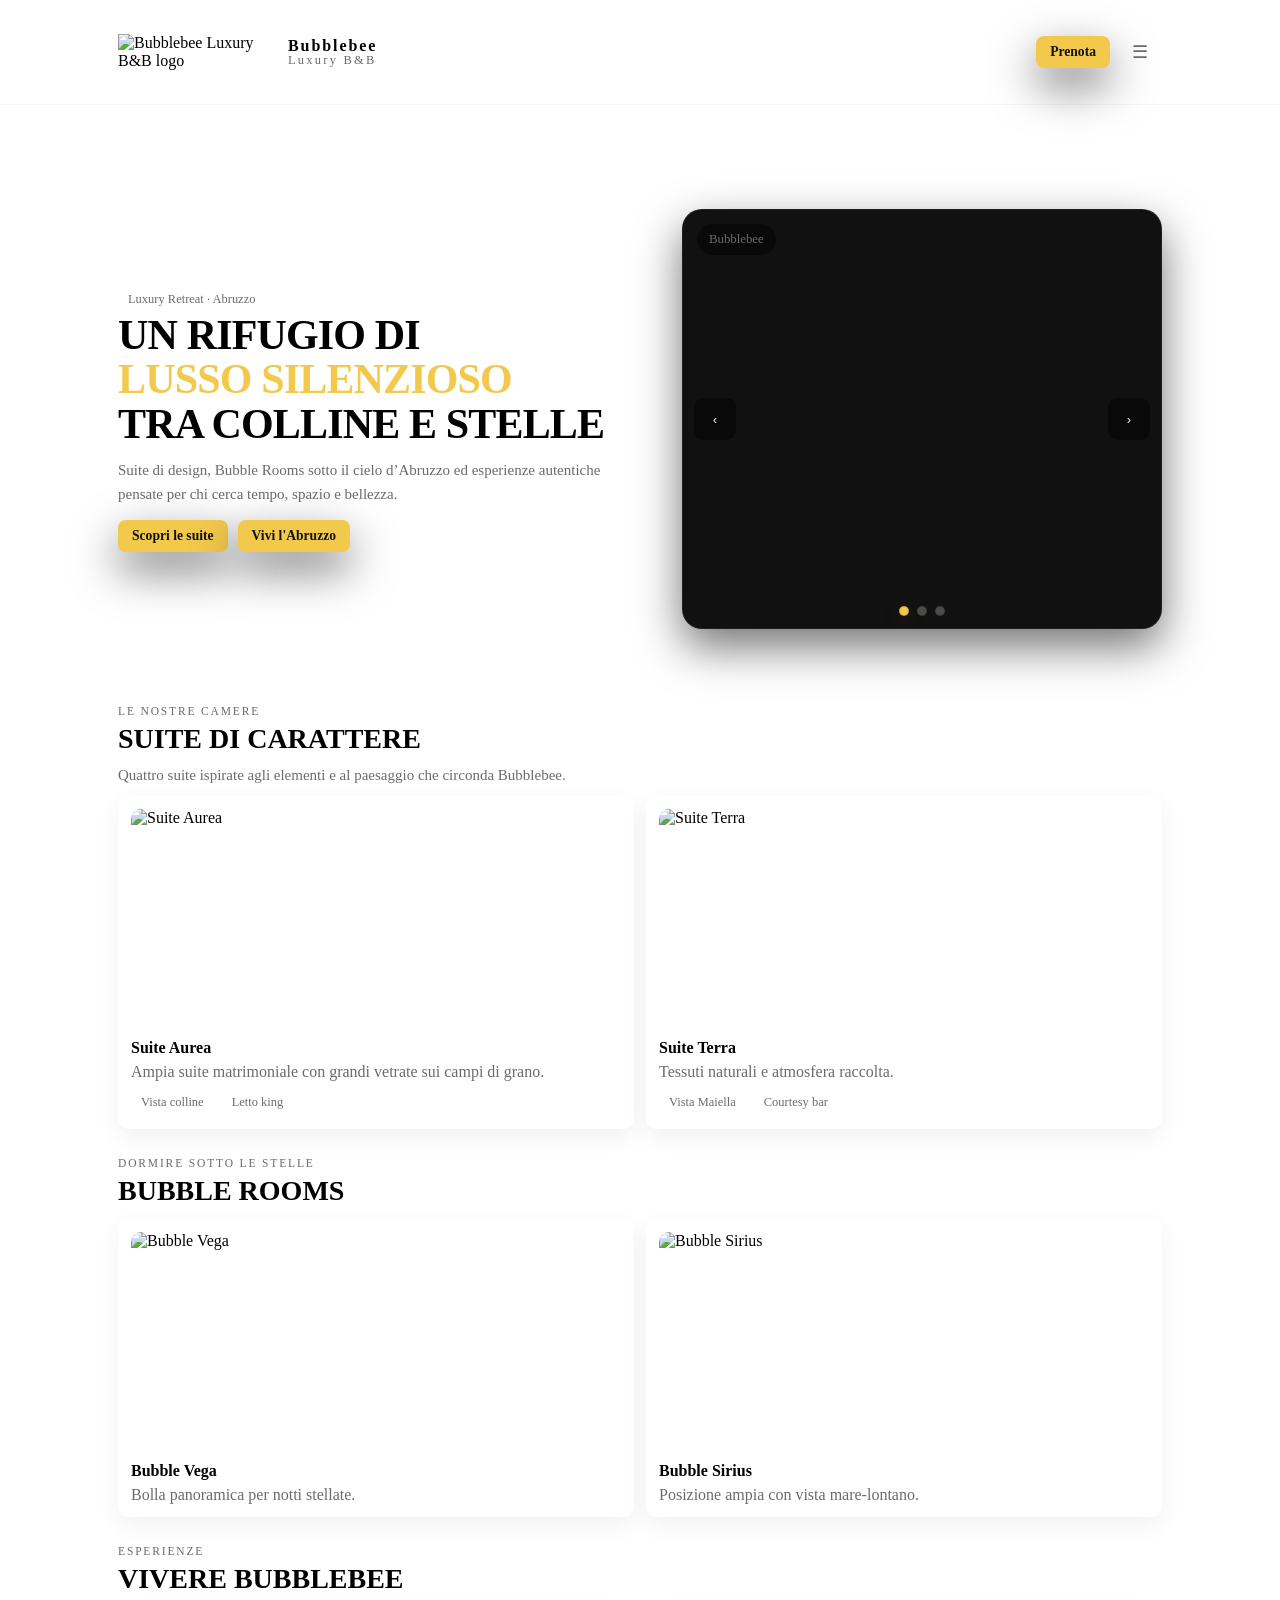
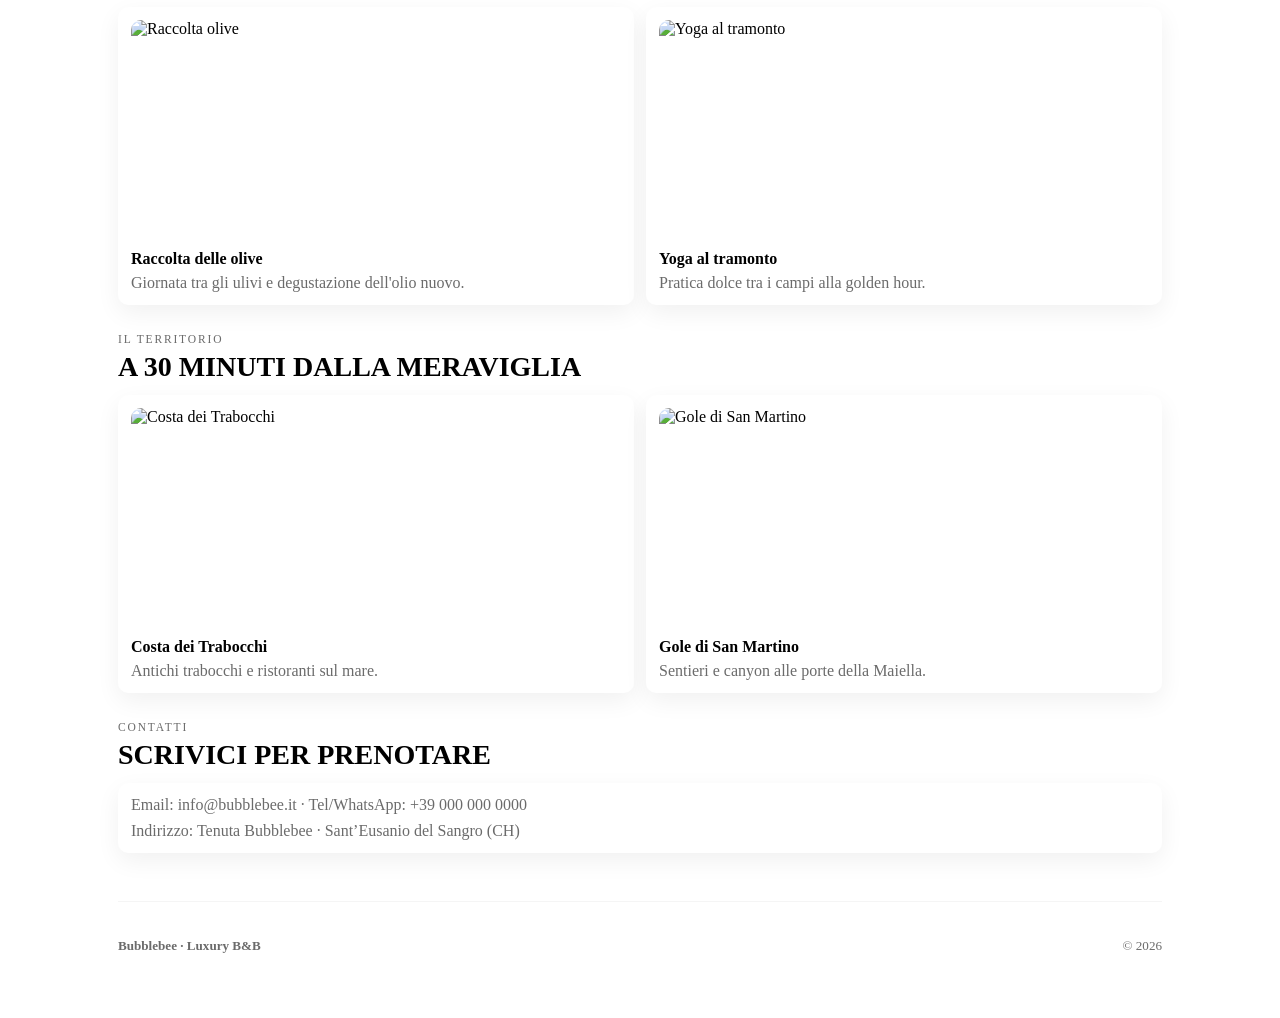
==== commit 2d4c3ab4: "Update index.html" ====
--- a/index.html
+++ b/index.html
@@ -5,7 +5,7 @@
   <meta name="viewport" content="width=device-width,initial-scale=1" />
   <title>BUBBLEBEE | Luxury B&B</title>
   <meta name="description" content="Bubblebee Luxury B&B: retreat di charme tra colline di grano, Maiella e Costa dei Trabocchi.">
-  <link rel="stylesheet" href="style.css">
+  <link rel="stylesheet" href="style.css"> 
 </head>
 <body>
   <header>
--- a/style.css
+++ b/style.css
@@ -129,3 +129,142 @@
   .hero-title{font-size:2.6rem}
   .carousel{height:420px}
 }
+@media (min-width: 1024px) {
+
+  :root{
+    --max-width:1200px;
+    --page-pad:40px;
+    --gap-lg:32px;
+    --gap-md:24px;
+    --accent:#f2c94c;
+    --muted:#6b6b6b;
+    --bg:#ffffff;
+  }
+
+  /* Reset minimale per evitare ereditarietà indesiderata */
+  html,body{background:var(--bg);margin:0;padding:0;font-family:inherit;color:inherit;}
+  .container, .site-container { max-width: var(--max-width) !important; margin: 0 auto !important; padding: var(--page-pad) !important; box-sizing: border-box !important; }
+
+  /* Header / Nav: sticky, layout orizzontale, CTA a destra */
+  header, .site-header, .header {
+    position: sticky !important;
+    top: 0 !important;
+    z-index: 9999 !important;
+    background: rgba(255,255,255,0.96) !important;
+    backdrop-filter: blur(6px) !important;
+    border-bottom: 1px solid rgba(0,0,0,0.04) !important;
+  }
+  header .inner, .site-header .inner, .header .inner {
+    display:flex !important;
+    align-items:center !important;
+    justify-content:space-between !important;
+    gap:24px !important;
+    padding:14px 0 !important;
+  }
+  nav, .main-nav, nav.main-nav { display:block !important; }
+  nav ul, .main-nav ul, nav.main-nav ul { display:flex !important; gap:24px !important; align-items:center !important; margin:0 !important; padding:0 !important; list-style:none !important; }
+  nav a, .main-nav a, header a { color:inherit !important; text-decoration:none !important; padding:6px 8px !important; }
+  .header-cta, .btn-cta, .cta { padding:10px 18px !important; background:var(--accent) !important; color:#111 !important; border-radius:8px !important; font-weight:600 !important; box-shadow:0 6px 18px rgba(0,0,0,0.06) !important; }
+
+  /* Hero: grid con immagine grande e testo a sinistra */
+  .hero, .site-hero, .hero-section {
+    display:grid !important;
+    grid-template-columns: 1fr 480px !important;
+    gap: var(--gap-lg) !important;
+    align-items:center !important;
+    padding:48px 0 !important;
+  }
+  .hero .hero-content h1, .hero h1, .site-hero h1 {
+    font-size:42px !important;
+    line-height:1.05 !important;
+    margin:0 0 12px 0 !important;
+    letter-spacing:-0.02em !important;
+  }
+  .hero .hero-content p.lead, .hero p.lead { font-size:18px !important; color:var(--muted) !important; max-width:70ch !important; margin-bottom:18px !important; }
+  .hero .hero-media img, .hero img, .hero-media img {
+    width:100% !important;
+    height:420px !important;
+    object-fit:cover !important;
+    border-radius:12px !important;
+    display:block !important;
+  }
+
+  /* Griglia camere: 3 colonne */
+  .rooms, .rooms-grid, .rooms-list, .gallery {
+    display:grid !important;
+    grid-template-columns: repeat(3, 1fr) !important;
+    gap: var(--gap-md) !important;
+    margin:36px 0 !important;
+  }
+  .room-card, .card, .room {
+    background:#fff !important;
+    border-radius:10px !important;
+    overflow:hidden !important;
+    box-shadow:0 8px 24px rgba(0,0,0,0.06) !important;
+    display:flex !important;
+    flex-direction:column !important;
+  }
+  .room-card img, .card img, .room img { width:100% !important; height:220px !important; object-fit:cover !important; display:block !important; }
+  .room-card .card-body, .card .card-body { padding:18px !important; display:flex !important; flex-direction:column !important; gap:12px !important; }
+
+  .room-card h3, .card h3 { margin:0 !important; font-size:20px !important; }
+  .room-card p, .card p { margin:0 !important; color:var(--muted) !important; font-size:15px !important; }
+
+  .btn-primary, .btn, .button-primary { padding:8px 14px !important; border-radius:8px !important; background:var(--accent) !important; color:#111 !important; font-weight:600 !important; border:none !important; cursor:pointer !important; }
+  .btn-outline, .button-outline { padding:8px 14px !important; border-radius:8px !important; background:transparent !important; border:1px solid rgba(0,0,0,0.08) !important; }
+
+  /* Sezioni alternate (esperienze/territorio) */
+  .section, .section-alt, .two-col {
+    display:grid !important;
+    grid-template-columns: 1fr 1fr !important;
+    gap: var(--gap-lg) !important;
+    align-items:center !important;
+    margin:48px 0 !important;
+  }
+  .section .media, .section-alt .media, .two-col .media { height:360px !important; border-radius:12px !important; overflow:hidden !important; }
+  .section .media img, .section-alt .media img { width:100% !important; height:100% !important; object-fit:cover !important; display:block !important; }
+
+  /* Contatti: pannello evidenziato */
+  .contact-panel, .contact, .contact-box {
+    display:flex !important;
+    gap:24px !important;
+    align-items:center !important;
+    justify-content:space-between !important;
+    padding:28px !important;
+    border-radius:12px !important;
+    background: linear-gradient(180deg, rgba(242,201,76,0.06), rgba(242,201,76,0.02)) !important;
+    border:1px solid rgba(242,201,76,0.12) !important;
+  }
+  .contact-panel .phone, .contact .phone { font-weight:700 !important; font-size:18px !important; }
+
+  /* Footer: tre colonne */
+  footer, .site-footer, .footer {
+    margin-top:48px !important;
+    padding:36px 0 !important;
+    border-top:1px solid rgba(0,0,0,0.04) !important;
+  }
+  .footer-grid, .footer-columns { display:grid !important; grid-template-columns: 1fr 1fr 1fr !important; gap:24px !important; align-items:start !important; }
+
+  /* Tipografia e accessibilità */
+  h2 { font-size:28px !important; margin:0 0 12px 0 !important; }
+  h3 { font-size:20px !important; margin:0 0 8px 0 !important; }
+  p, li { color:var(--muted) !important; font-size:15px !important; }
+  a:focus { outline:3px solid rgba(242,201,76,0.25) !important; outline-offset:3px !important; border-radius:6px !important; }
+
+  /* Utility: immagini responsive */
+  .img-cover, img.img-cover { width:100% !important; height:100% !important; object-fit:cover !important; display:block !important; }
+
+  /* Ridimensionamenti per schermi molto larghi */
+  @media (min-width:1600px){
+    :root{ --max-width:1400px; }
+    .hero .hero-media img, .hero-media img { height:520px !important; }
+    .section .media, .section-alt .media { height:420px !important; }
+  }
+
+  /* Correzione per risoluzioni larghe ma basse (es. 1366x768) */
+  @media (min-width:1024px) and (max-height:800px){
+    .hero { grid-template-columns: 1fr 420px !important; }
+    .hero .hero-media img { height:360px !important; }
+  }
+
+}
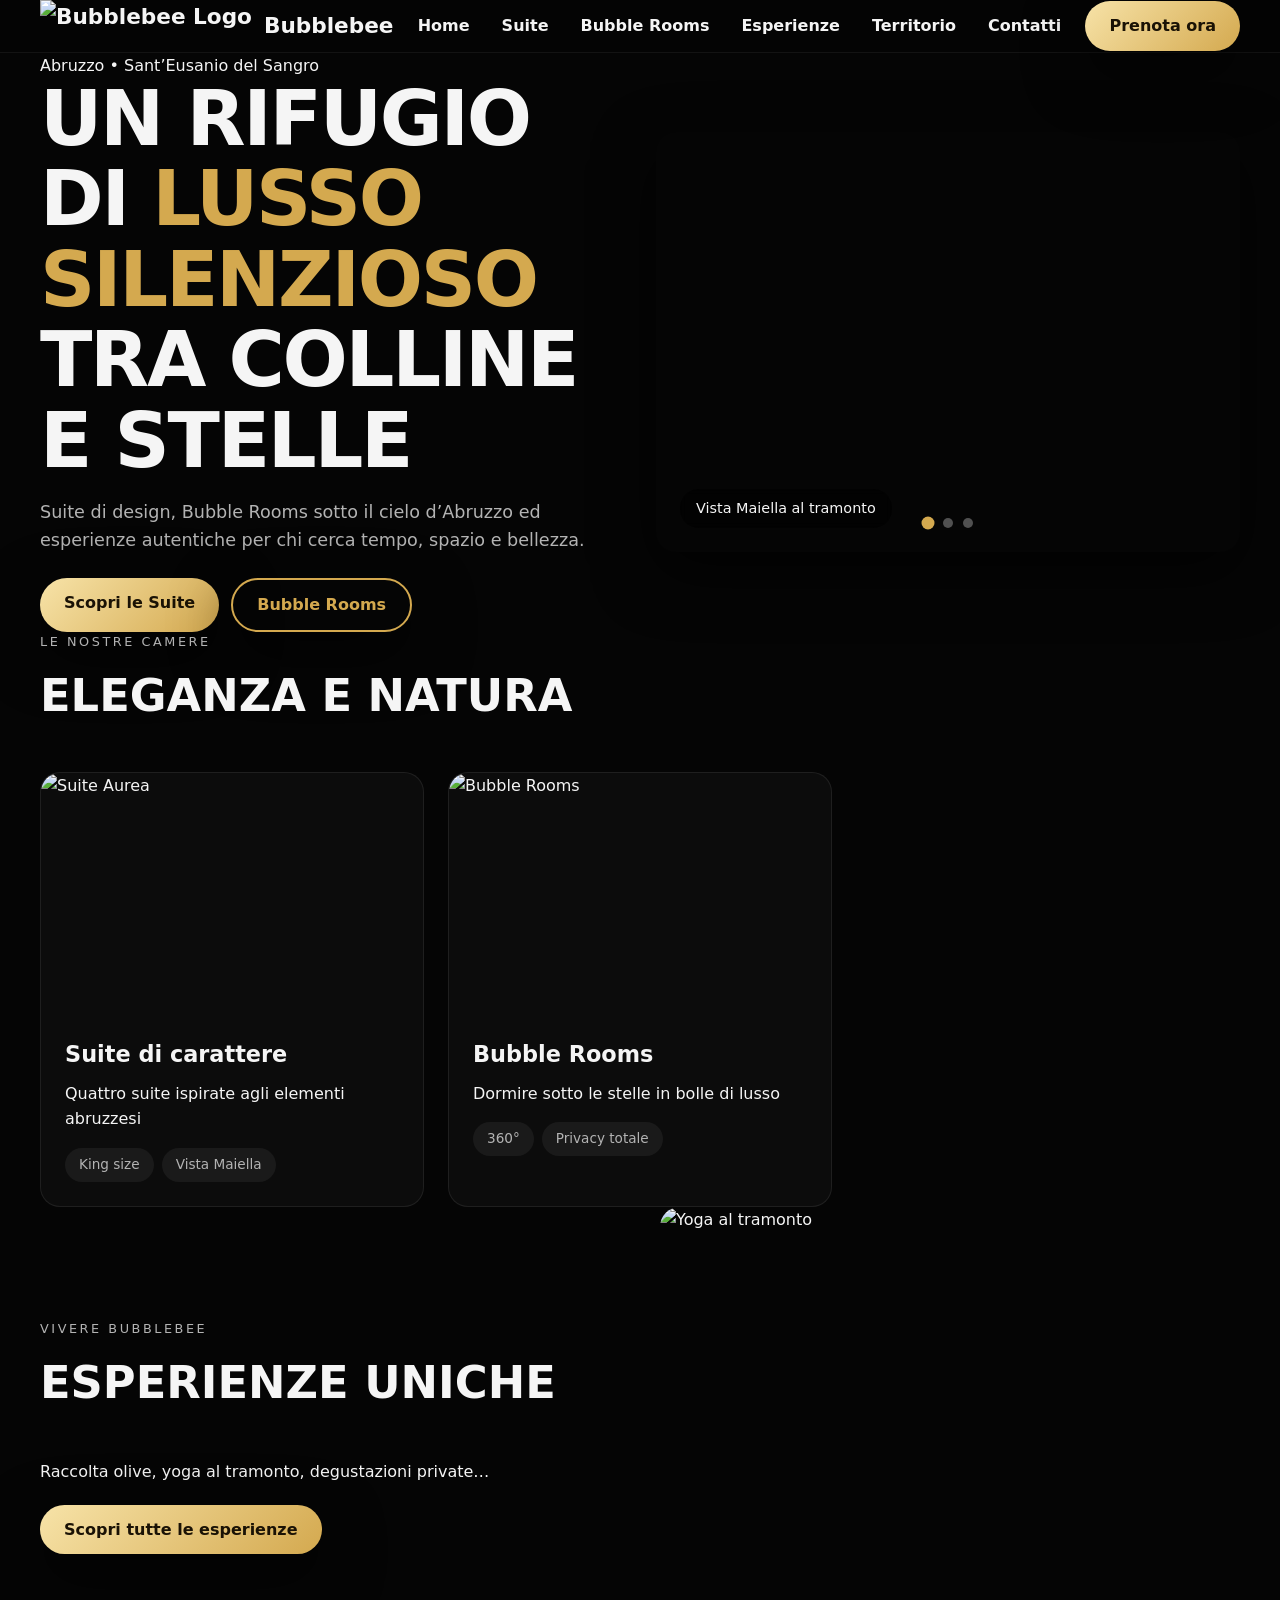
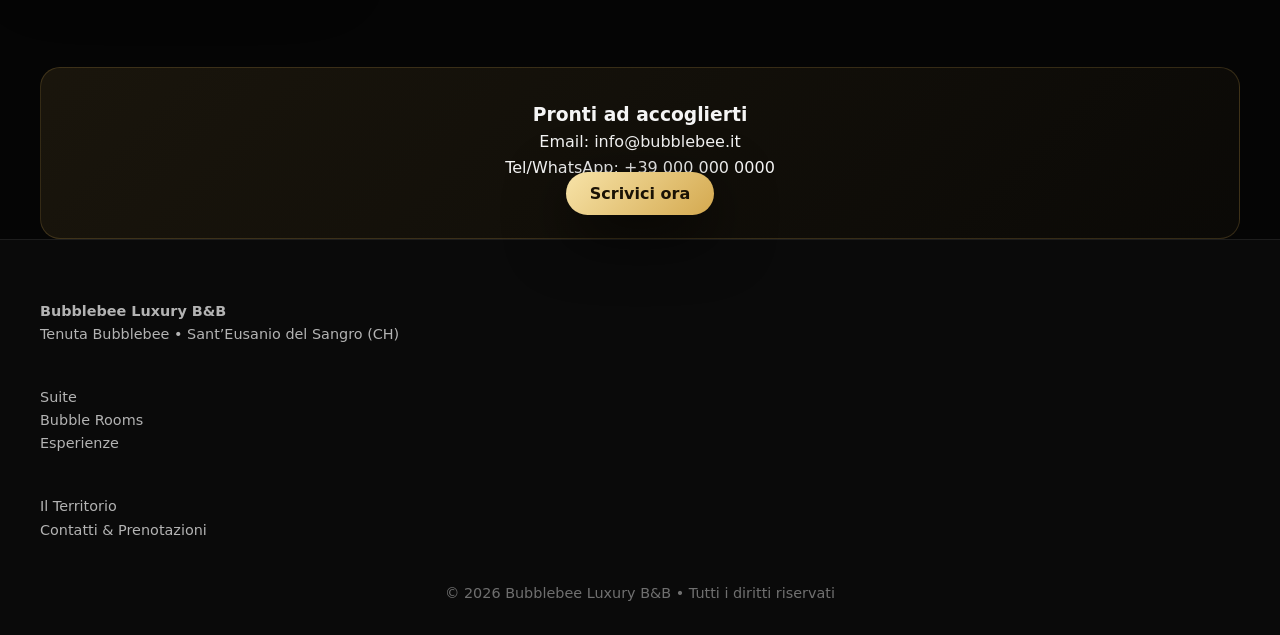
==== commit afec22f5: "Update index.html" ====
--- a/index.html
+++ b/index.html
@@ -1,191 +1,145 @@
 <!DOCTYPE html>
 <html lang="it">
 <head>
-  <meta charset="utf-8" />
-  <meta name="viewport" content="width=device-width,initial-scale=1" />
-  <title>BUBBLEBEE | Luxury B&B</title>
-  <meta name="description" content="Bubblebee Luxury B&B: retreat di charme tra colline di grano, Maiella e Costa dei Trabocchi.">
-  <link rel="stylesheet" href="style.css"> 
+  <meta charset="UTF-8">
+  <meta name="viewport" content="width=device-width, initial-scale=1.0">
+  <meta name="description" content="Bubblebee Luxury B&B - Rifugio di lusso silenzioso tra colline abruzzesi e stelle.">
+  <title>Bubblebee | Luxury B&amp;B Abruzzo</title>
+  <link rel="stylesheet" href="style.css">
 </head>
 <body>
+  <!-- HEADER comune -->
   <header>
-    <div class="header-inner shell">
+    <div class="shell header-inner">
       <div class="brand">
-        <div class="brand-logo">
-          <img src="logo1.JPG" alt="Bubblebee Luxury B&B logo" id="site-logo">
-        </div>
-        <div class="brand-text">
-          <span style="font-weight:700;letter-spacing:0.12em">Bubblebee</span>
-          <span style="font-size:0.78rem;color:var(--muted);letter-spacing:0.18em">Luxury B&amp;B</span>
+        <div class="brand-logo"><img src="https://picsum.photos/id/1015/200/80" alt="Bubblebee Logo"></div>
+        <div>Bubblebee</div>
+      </div>
+      
+      <nav class="nav-desktop">
+        <a href="index.html">Home</a>
+        <a href="suite.html">Suite</a>
+        <a href="bubble.html">Bubble Rooms</a>
+        <a href="esperienze.html">Esperienze</a>
+        <a href="territorio.html">Territorio</a>
+        <a href="contatti.html">Contatti</a>
+      </nav>
+
+      <div class="nav-toggle">
+        <a href="contatti.html" class="cta-btn">Prenota ora</a>
+        <div id="openMenu" class="hamburger">☰</div>
+      </div>
+    </div>
+  </header>
+
+  <!-- Mobile Menu -->
+  <div id="navPanel" class="nav-panel">
+    <div style="padding:20px 24px 10px; display:flex; justify-content:space-between; align-items:center;">
+      <span style="color:var(--accent);font-weight:700;">Menu</span>
+      <button id="closeMenu" style="background:none;border:none;font-size:32px;color:#fff;cursor:pointer;">×</button>
+    </div>
+    <a href="index.html">Home</a>
+    <a href="suite.html">Suite</a>
+    <a href="bubble.html">Bubble Rooms</a>
+    <a href="esperienze.html">Esperienze</a>
+    <a href="territorio.html">Territorio</a>
+    <a href="contatti.html">Contatti</a>
+  </div>
+
+  <main>
+    <!-- HERO -->
+    <section class="hero shell">
+      <div class="hero-content">
+        <div class="hero-badge">Abruzzo • Sant’Eusanio del Sangro</div>
+        <h1>Un rifugio di <span class="accent">lusso silenzioso</span><br>tra colline e stelle</h1>
+        <p>Suite di design, Bubble Rooms sotto il cielo d’Abruzzo ed esperienze autentiche per chi cerca tempo, spazio e bellezza.</p>
+        <div class="hero-actions">
+          <a href="suite.html" class="cta-btn">Scopri le Suite</a>
+          <a href="bubble.html" class="cta-btn" style="background:transparent;border:2px solid var(--accent);color:var(--accent);">Bubble Rooms</a>
         </div>
       </div>
-      <div class="nav-toggle">
-        <div class="cta-row">
-          <a href="contatti.html" class="btn-primary">Prenota</a>
-        </div>
-        <button class="hamburger" id="hamburger" aria-label="Apri menu">☰</button>
-      </div>
-    </div>
 
-    <nav class="nav-panel" id="navPanel" aria-hidden="true">
-      <div class="menu-header">
-        <span>Menu</span>
-        <button class="close-btn" onclick="toggleNav()" aria-label="Chiudi menu">×</button>
-      </div>
-      <a href="suite.html" onclick="toggleNav()">Suite</a>
-      <a href="bubble-rooms.html" onclick="toggleNav()">Bubble Rooms</a>
-      <a href="esperienze.html" onclick="toggleNav()">Esperienze</a>
-      <a href="bottega.html" onclick="toggleNav()">Bottega</a>
-      <a href="territorio.html" onclick="toggleNav()">Territorio</a>
-      <a href="sala-eventi.html" onclick="toggleNav()">Sala Eventi</a>
-      <a href="contatti.html" onclick="toggleNav()">Contatti</a>
-    </nav>
-  </header>
-
-  <main class="shell">
-    <section class="hero" id="top">
-      <div class="hero-left">
-        <div class="hero-badge">Luxury Retreat · Abruzzo</div>
-        <h1 class="hero-title"><span>Un rifugio di</span><br><span class="accent">lusso silenzioso</span><br>tra colline e stelle</h1>
-        <p class="hero-sub">Suite di design, Bubble Rooms sotto il cielo d’Abruzzo ed esperienze autentiche pensate per chi cerca tempo, spazio e bellezza.</p>
-        <div class="hero-actions">
-          <a href="suite.html" class="btn-primary">Scopri le suite</a>
-          <a href="territorio.html" class="btn-primary" style="background:transparent;border:1px solid rgba(255,255,255,0.06);color:var(--text)">Vivi l'Abruzzo</a>
-        </div>
-      </div>
-      <div>
-        <div class="carousel" id="heroCarousel" aria-roledescription="carousel">
-          <div class="slide active" style="background-image:url('tenuta bubblebee.jpeg');" role="group" aria-label="Slide 1"></div>
-          <div class="slide" style="background-image:url('vista tenuta.jpeg');" role="group" aria-label="Slide 2"></div>
-          <div class="slide" style="background-image:url('https://images.pexels.com/photos/417173/pexels-photo-417173.jpeg?auto=compress&cs=tinysrgb&w=1600');" role="group" aria-label="Slide 3"></div>
-          <div class="overlay">Bubblebee</div>
-          <button class="nav-btn left" aria-label="Previous" onclick="heroPrev()">‹</button>
-          <button class="nav-btn right" aria-label="Next" onclick="heroNext()">›</button>
-          <div class="controls" id="heroDots" aria-hidden="false">
-            <div class="dot active" data-index="0" onclick="heroGo(0)"></div>
-            <div class="dot" data-index="1" onclick="heroGo(1)"></div>
-            <div class="dot" data-index="2" onclick="heroGo(2)"></div>
-          </div>
+      <div class="carousel">
+        <div class="slide active" style="background-image:url('https://picsum.photos/id/1015/1200/800')"></div>
+        <div class="slide" style="background-image:url('https://picsum.photos/id/133/1200/800')"></div>
+        <div class="slide" style="background-image:url('https://picsum.photos/id/201/1200/800')"></div>
+        <div class="overlay">Vista Maiella al tramonto</div>
+        <div class="controls">
+          <div class="dot active"></div>
+          <div class="dot"></div>
+          <div class="dot"></div>
         </div>
       </div>
     </section>
 
-    <section id="suite">
+    <!-- CAMERE -->
+    <section class="shell">
       <div class="section-label">Le nostre camere</div>
-      <h2 class="section-title">Suite <span class="accent">di carattere</span></h2>
-      <p class="section-intro" style="color:var(--muted);margin-bottom:12px">Quattro suite ispirate agli elementi e al paesaggio che circonda Bubblebee.</p>
+      <h2 class="section-title">Eleganza e natura</h2>
       <div class="cards-grid">
-        <article class="card">
-          <img src="https://images.pexels.com/photos/271624/pexels-photo-271624.jpeg?auto=compress&cs=tinysrgb&w=1200" alt="Suite Aurea">
-          <div style="font-weight:700">Suite Aurea</div>
-          <div style="color:var(--muted);margin-top:6px">Ampia suite matrimoniale con grandi vetrate sui campi di grano.</div>
-          <div class="chips"><div class="chip">Vista colline</div><div class="chip">Letto king</div></div>
-        </article>
-        <article class="card">
-          <img src="https://images.pexels.com/photos/271618/pexels-photo-271618.jpeg?auto=compress&cs=tinysrgb&w=1200" alt="Suite Terra">
-          <div style="font-weight:700">Suite Terra</div>
-          <div style="color:var(--muted);margin-top:6px">Tessuti naturali e atmosfera raccolta.</div>
-          <div class="chips"><div class="chip">Vista Maiella</div><div class="chip">Courtesy bar</div></div>
-        </article>
+        <a href="suite.html" class="card">
+          <img src="https://picsum.photos/id/1015/600/400" alt="Suite Aurea">
+          <div class="card-body">
+            <h3>Suite di carattere</h3>
+            <p>Quattro suite ispirate agli elementi abruzzesi</p>
+            <div class="chips"><span class="chip">King size</span><span class="chip">Vista Maiella</span></div>
+          </div>
+        </a>
+        <a href="bubble.html" class="card">
+          <img src="https://picsum.photos/id/133/600/400" alt="Bubble Rooms">
+          <div class="card-body">
+            <h3>Bubble Rooms</h3>
+            <p>Dormire sotto le stelle in bolle di lusso</p>
+            <div class="chips"><span class="chip">360°</span><span class="chip">Privacy totale</span></div>
+          </div>
+        </a>
       </div>
     </section>
 
-    <section id="bubble">
-      <div class="section-label">Dormire sotto le stelle</div>
-      <h2 class="section-title">Bubble <span class="accent">Rooms</span></h2>
-      <div class="cards-grid">
-        <article class="card">
-          <img src="bubbleroom1.jpg" alt="Bubble Vega">
-          <div style="font-weight:700">Bubble Vega</div>
-          <div style="color:var(--muted);margin-top:6px">Bolla panoramica per notti stellate.</div>
-        </article>
-        <article class="card">
-          <img src="bubbleroom2.jpg" alt="Bubble Sirius">
-          <div style="font-weight:700">Bubble Sirius</div>
-          <div style="color:var(--muted);margin-top:6px">Posizione ampia con vista mare-lontano.</div>
-        </article>
+    <!-- ESPERIENZE & TERRITORIO teaser -->
+    <section class="shell section-alt">
+      <div>
+        <div class="section-label">Vivere Bubblebee</div>
+        <h2 class="section-title">Esperienze uniche</h2>
+        <p>Raccolta olive, yoga al tramonto, degustazioni private…</p>
+        <a href="esperienze.html" class="cta-btn" style="margin-top:20px;display:inline-block;">Scopri tutte le esperienze</a>
       </div>
+      <div class="media"><img src="https://picsum.photos/id/201/800/600" alt="Yoga al tramonto"></div>
     </section>
 
-    <section id="esperienze">
-      <div class="section-label">Esperienze</div>
-      <h2 class="section-title">Vivere <span class="accent">Bubblebee</span></h2>
-      <div class="cards-grid">
-        <article class="card">
-          <img src="raccolta olive.jpeg" alt="Raccolta olive">
-          <div style="font-weight:700">Raccolta delle olive</div>
-          <div style="color:var(--muted);margin-top:6px">Giornata tra gli ulivi e degustazione dell'olio nuovo.</div>
-        </article>
-        <article class="card">
-          <img src="https://images.pexels.com/photos/3822622/pexels-photo-3822622.jpeg?auto=compress&cs=tinysrgb&w=1200" alt="Yoga al tramonto">
-          <div style="font-weight:700">Yoga al tramonto</div>
-          <div style="color:var(--muted);margin-top:6px">Pratica dolce tra i campi alla golden hour.</div>
-        </article>
+    <!-- CONTATTI PANEL -->
+    <div class="shell">
+      <div class="contact-panel">
+        <div>
+          <h3>Pronti ad accoglierti</h3>
+          <p>Email: info@bubblebee.it<br>Tel/WhatsApp: +39 000 000 0000</p>
+        </div>
+        <a href="contatti.html" class="cta-btn">Scrivici ora</a>
       </div>
-    </section>
-
-    <section id="territorio">
-      <div class="section-label">Il territorio</div>
-      <h2 class="section-title">A 30 minuti <span class="accent">dalla meraviglia</span></h2>
-      <div class="cards-grid">
-        <article class="card">
-          <img src="costa dei trabocchi 2.webp" alt="Costa dei Trabocchi">
-          <div style="font-weight:700">Costa dei Trabocchi</div>
-          <div style="color:var(--muted);margin-top:6px">Antichi trabocchi e ristoranti sul mare.</div>
-        </article>
-        <article class="card">
-          <img src="gole san martino.webp" alt="Gole di San Martino">
-          <div style="font-weight:700">Gole di San Martino</div>
-          <div style="color:var(--muted);margin-top:6px">Sentieri e canyon alle porte della Maiella.</div>
-        </article>
-      </div>
-    </section>
-
-    <section id="contatti">
-      <div class="section-label">Contatti</div>
-      <h2 class="section-title">Scrivici per <span class="accent">prenotare</span></h2>
-      <div class="card">
-        <div style="color:var(--muted);margin-bottom:8px">Email: info@bubblebee.it · Tel/WhatsApp: +39 000 000 0000</div>
-        <div style="color:var(--muted)">Indirizzo: Tenuta Bubblebee · Sant’Eusanio del Sangro (CH)</div>
-      </div>
-    </section>
-
-    <footer>
-      <div style="display:flex;justify-content:space-between;align-items:center;gap:12px;flex-wrap:wrap">
-        <div style="font-weight:700">Bubblebee · Luxury B&amp;B</div>
-        <div style="color:var(--muted)">© <span id="year"></span></div>
-      </div>
-    </footer>
+    </div>
   </main>
 
-  <script>
-    document.getElementById('year').textContent = new Date().getFullYear();
-    const hamburger = document.getElementById('hamburger');
-    const navPanel = document.getElementById('navPanel');
-    function toggleNav(){ navPanel.classList.toggle('open'); }
-    hamburger.addEventListener('click', toggleNav);
+  <footer>
+    <div class="shell">
+      <div class="footer-grid">
+        <div>
+          <strong>Bubblebee Luxury B&amp;B</strong><br>
+          Tenuta Bubblebee • Sant’Eusanio del Sangro (CH)
+        </div>
+        <div>
+          <a href="suite.html">Suite</a><br>
+          <a href="bubble.html">Bubble Rooms</a><br>
+          <a href="esperienze.html">Esperienze</a>
+        </div>
+        <div>
+          <a href="territorio.html">Il Territorio</a><br>
+          <a href="contatti.html">Contatti &amp; Prenotazioni</a>
+        </div>
+      </div>
+      <p style="text-align:center;opacity:0.6;">© 2026 Bubblebee Luxury B&amp;B • Tutti i diritti riservati</p>
+    </div>
+  </footer>
 
-    (function(){
-      const slides = Array.from(document.querySelectorAll('#heroCarousel .slide'));
-      const dots = Array.from(document.querySelectorAll('#heroDots .dot'));
-      let idx = 0;
-      let timer = null;
-      function show(i){ slides.forEach((s,si)=>s.classList.toggle('active',si===i)); dots.forEach((d,di)=>d.classList.toggle('active',di===i)); idx=i; }
-      function next(){ show((idx+1)%slides.length); }
-      function startAuto(){ if(timer) clearInterval(timer); timer=setInterval(next,4500); }
-      function stopAuto(){ if(timer) clearInterval(timer); }
-      window.heroNext=function(){stopAuto();next();startAuto();}
-      window.heroPrev=function(){stopAuto();show((idx-1+slides.length)%slides.length);startAuto();}
-      window.heroGo=function(i){stopAuto();show(i);startAuto();}
-      slides.forEach(s=>{s.addEventListener('mouseenter',stopAuto);s.addEventListener('mouseleave',startAuto);});
-      startAuto();
-    })();
-
-    (function(){
-      const logo = document.getElementById('site-logo');
-      function adjust(){ if(!logo) return; const vw=window.innerWidth; if(vw<360){logo.style.maxHeight='40px';logo.style.maxWidth='120px';}else{logo.style.maxHeight='';logo.style.maxWidth='';} }
-      window.addEventListener('resize',adjust); adjust();
-    })();
-  </script>
+  <script src="script.js"></script>
 </body>
 </html>
--- a/style.css
+++ b/style.css
@@ -1,270 +1,279 @@
-:root{
-  --bg:#050505; --text:#f5f5f5; --muted:#b3b3b3; --accent:#d4a94f;
-  --radius:16px; --pill:999px; --maxw:1100px; --shadow:0 18px 45px rgba(0,0,0,0.55);
-  --font:system-ui,-apple-system,BlinkMacSystemFont,"Segoe UI",Roboto,sans-serif;
-}
-*{box-sizing:border-box;margin:0;padding:0}
-html,body{height:100%}
-body{
-  font-family:var(--font);
-  background:linear-gradient(180deg,#0b0b0b 0,#050505 100%);
-  color:var(--text); -webkit-font-smoothing:antialiased;
-  -moz-osx-font-smoothing:grayscale;
-}
-a{color:inherit;text-decoration:none}
-.shell{max-width:var(--maxw);margin:0 auto;padding:14px}
-header{
-  position:sticky;top:0;z-index:40;
-  background:rgba(5,5,5,0.6);backdrop-filter:blur(8px);
-  border-bottom:1px solid rgba(255,255,255,0.03);
-}
-.header-inner{display:flex;align-items:center;justify-content:space-between;gap:12px;padding:10px 14px}
-.brand{display:flex;align-items:center;gap:10px}
-.brand-logo{display:flex;align-items:center;justify-content:center;width:auto;height:48px;min-width:48px}
-.brand-logo img{display:block;max-height:48px;width:auto;object-fit:contain;max-width:160px}
-.brand-text{display:none}
-.nav-toggle{display:flex;align-items:center;gap:8px}
-.hamburger{
-  width:44px;height:44px;border-radius:10px;border:1px solid rgba(255,255,255,0.04);
-  background:rgba(255,255,255,0.02);display:flex;align-items:center;justify-content:center;
-  cursor:pointer;font-size:18px;color:var(--muted)
-}
-.cta-row{display:flex;align-items:center;gap:8px}
-.btn-primary{
-  background:linear-gradient(135deg,#f7e3a8,#d4a94f);color:#1a1205;border:none;padding:8px 14px;border-radius:999px;font-weight:600;
-  box-shadow:var(--shadow);cursor:pointer;font-size:0.85rem;
-}
-
-/* PICCOLA FINESTRA MENU */
-.nav-panel{
-  position:fixed;
-  top:76px;
-  right:16px;
-  transform:translateY(-15px) scale(0.88);
-  width:fit-content;
-  min-width:170px;
-  background:#0a0a0a;
-  border:1px solid rgba(255,255,255,0.1);
-  border-radius:18px;
-  box-shadow:0 25px 65px rgba(0,0,0,0.8);
-  opacity:0;
-  pointer-events:none;
-  transition:all .28s cubic-bezier(0.4,0,0.2,1);
-  overflow:hidden;
-  z-index:100;
-}
-.nav-panel.open{
-  transform:translateY(0) scale(1);
-  opacity:1;
-  pointer-events:auto;
-}
-.nav-panel .menu-header{
-  display:flex;
-  justify-content:space-between;
-  align-items:center;
-  padding:12px 18px 10px;
-  border-bottom:1px solid rgba(255,255,255,0.1);
-}
-.nav-panel .menu-header span{
-  font-weight:700;
-  font-size:0.98rem;
-  color:var(--accent);
-  white-space:nowrap;
-}
-.nav-panel .close-btn{
-  background:none;border:none;font-size:28px;line-height:1;color:#fff;
-  cursor:pointer;padding:0;width:28px;height:28px;display:flex;align-items:center;justify-content:center;
-}
-.nav-panel a{
-  display:block;
-  padding:12px 18px;
-  color:#ffffff;
-  font-weight:600;
-  font-size:0.91rem;
-  white-space:nowrap;
-  border-bottom:1px solid rgba(255,255,255,0.07);
-}
-.nav-panel a:last-child{border-bottom:none}
-.nav-panel a:hover{
-  background:rgba(212,169,79,0.15);
-  color:var(--accent);
-}
-
-.hero{display:grid;grid-template-columns:1fr;padding:18px 0;gap:18px;align-items:start}
-.hero-left{padding-right:6px}
-.hero-badge{display:inline-flex;align-items:center;gap:8px;padding:6px 10px;border-radius:999px;background:rgba(255,255,255,0.02);font-size:0.78rem;color:var(--muted)}
-.hero-title{font-size:1.9rem;line-height:1.05;margin-top:10px;text-transform:uppercase}
-.hero-title .accent{color:var(--accent)}
-.hero-sub{color:var(--muted);margin-top:10px;font-size:0.95rem;line-height:1.6}
-.hero-actions{margin-top:14px;display:flex;gap:10px;flex-wrap:wrap}
-.carousel{position:relative;border-radius:20px;overflow:hidden;border:1px solid rgba(255,255,255,0.06);box-shadow:var(--shadow);height:56vw;max-height:420px;background:#111}
-.carousel .slide{position:absolute;inset:0;background-size:cover;background-position:center;transition:opacity .6s ease,transform .6s ease;opacity:0;transform:scale(1.02)}
-.carousel .slide.active{opacity:1;transform:scale(1)}
-.carousel .overlay{position:absolute;left:14px;top:14px;padding:8px 12px;border-radius:999px;background:rgba(0,0,0,0.45);color:var(--muted);font-size:0.8rem}
-.carousel .controls{position:absolute;left:0;right:0;bottom:12px;display:flex;justify-content:center;gap:8px}
-.dot{width:10px;height:10px;border-radius:50%;background:rgba(255,255,255,0.25);border:1px solid rgba(0,0,0,0.2)}
-.dot.active{background:var(--accent);box-shadow:0 6px 18px rgba(212,169,79,0.18)}
-.carousel .nav-btn{position:absolute;top:50%;transform:translateY(-50%);width:44px;height:44px;border-radius:10px;background:rgba(0,0,0,0.45);display:flex;align-items:center;justify-content:center;color:var(--text);border:1px solid rgba(255,255,255,0.04);cursor:pointer}
-.carousel .nav-btn.left{left:10px}
-.carousel .nav-btn.right{right:10px}
-section{margin-top:28px}
-.section-label{font-size:0.72rem;letter-spacing:0.16em;color:var(--muted);text-transform:uppercase;margin-bottom:6px}
-.section-title{font-size:1.3rem;text-transform:uppercase;margin-bottom:8px}
-.cards-grid{display:grid;grid-template-columns:1fr;gap:12px}
-.card{border-radius:14px;padding:12px;background:rgba(255,255,255,0.02);border:1px solid rgba(255,255,255,0.03)}
-.card img{width:100%;height:160px;object-fit:cover;border-radius:10px;margin-bottom:10px}
-.chips{display:flex;gap:8px;flex-wrap:wrap;margin-top:8px}
-.chip{background:rgba(255,255,255,0.02);padding:6px 10px;border-radius:999px;font-size:0.78rem;color:var(--muted)}
-footer{margin-top:26px;padding:18px 0;border-top:1px solid rgba(255,255,255,0.03);font-size:0.82rem;color:var(--muted)}
-
-@media(min-width:720px){
-  .brand-text{display:flex;flex-direction:column;line-height:1}
-  .brand-logo img{max-height:56px}
-  .hero{grid-template-columns:1fr 1fr;gap:22px}
-  .carousel{height:320px}
-  .cards-grid{grid-template-columns:repeat(2,1fr)}
-}
-@media(min-width:980px){
-  .shell{padding:28px}
-  .hero-title{font-size:2.6rem}
-  .carousel{height:420px}
-}
+:root {
+  --bg: #050505;
+  --text: #f5f5f5;
+  --muted: #b3b3b3;
+  --accent: #d4a94f;
+  --radius: 20px;
+  --maxw: 1280px;
+  --shadow: 0 20px 60px rgba(0,0,0,0.7);
+  --transition: all 0.35s cubic-bezier(0.4, 0, 0.2, 1);
+}
+
+* { box-sizing: border-box; margin:0; padding:0; }
+html, body { height: 100%; scroll-behavior: smooth; }
+body {
+  font-family: system-ui, -apple-system, BlinkMacSystemFont, "Segoe UI", Roboto, sans-serif;
+  background: var(--bg);
+  color: var(--text);
+  line-height: 1.6;
+  -webkit-font-smoothing: antialiased;
+}
+
+a { color: inherit; text-decoration: none; }
+img { max-width: 100%; display: block; height: auto; }
+
+.shell {
+  max-width: var(--maxw);
+  margin: 0 auto;
+  padding: 0 20px;
+}
+
+/* ==================== HEADER ==================== */
+header {
+  position: sticky;
+  top: 0;
+  z-index: 100;
+  background: rgba(5,5,5,0.95);
+  backdrop-filter: blur(12px);
+  border-bottom: 1px solid rgba(255,255,255,0.06);
+}
+.header-inner {
+  display: flex;
+  align-items: center;
+  justify-content: space-between;
+  padding: 16px 0;
+}
+.brand { display: flex; align-items: center; gap: 12px; font-weight: 700; font-size: 1.35rem; }
+.brand-logo img { height: 52px; width: auto; }
+
+.nav-desktop { display: none; gap: 32px; font-weight: 600; }
+.nav-desktop a:hover { color: var(--accent); }
+
+.nav-toggle { display: flex; align-items: center; gap: 12px; }
+.hamburger {
+  width: 48px; height: 48px;
+  border: 1px solid rgba(255,255,255,0.1);
+  background: rgba(255,255,255,0.03);
+  border-radius: 14px;
+  display: flex;
+  align-items: center;
+  justify-content: center;
+  font-size: 24px;
+  cursor: pointer;
+}
+.cta-btn {
+  background: linear-gradient(135deg, #f7e3a8, #d4a94f);
+  color: #1a1205;
+  padding: 12px 24px;
+  border-radius: 999px;
+  font-weight: 700;
+  box-shadow: var(--shadow);
+  white-space: nowrap;
+}
+
+/* Menu mobile panel */
+.nav-panel {
+  position: fixed;
+  top: 80px; right: 20px;
+  background: #0a0a0a;
+  border: 1px solid rgba(255,255,255,0.12);
+  border-radius: 20px;
+  box-shadow: 0 30px 80px rgba(0,0,0,0.9);
+  width: 260px;
+  opacity: 0;
+  transform: translateY(-20px) scale(0.95);
+  pointer-events: none;
+  transition: var(--transition);
+  overflow: hidden;
+  z-index: 200;
+}
+.nav-panel.open {
+  opacity: 1;
+  transform: none;
+  pointer-events: auto;
+}
+.nav-panel a {
+  display: block;
+  padding: 16px 24px;
+  font-weight: 600;
+  border-bottom: 1px solid rgba(255,255,255,0.08);
+}
+.nav-panel a:last-child { border-bottom: none; }
+.nav-panel a:hover { background: rgba(212,169,79,0.15); color: var(--accent); }
+
+/* ==================== HERO & CAROUSEL ==================== */
+.hero {
+  padding: 60px 0 40px;
+  display: grid;
+  gap: 32px;
+}
+.hero-content h1 {
+  font-size: clamp(2.4rem, 8vw, 4.2rem);
+  line-height: 1.05;
+  text-transform: uppercase;
+  letter-spacing: -0.03em;
+}
+.hero-content .accent { color: var(--accent); }
+.hero-content p {
+  font-size: 1.1rem;
+  color: var(--muted);
+  max-width: 70ch;
+  margin: 16px 0 24px;
+}
+.hero-actions {
+  display: flex;
+  flex-wrap: wrap;
+  gap: 12px;
+}
+
+.carousel {
+  position: relative;
+  height: 56vw;
+  max-height: 520px;
+  border-radius: var(--radius);
+  overflow: hidden;
+  box-shadow: var(--shadow);
+}
+.carousel .slide {
+  position: absolute;
+  inset: 0;
+  background-size: cover;
+  background-position: center;
+  opacity: 0;
+  transition: opacity 800ms ease;
+}
+.carousel .slide.active { opacity: 1; }
+.carousel .overlay {
+  position: absolute;
+  bottom: 24px; left: 24px;
+  background: rgba(0,0,0,0.6);
+  padding: 8px 16px;
+  border-radius: 999px;
+  font-size: 0.9rem;
+  backdrop-filter: blur(4px);
+}
+.carousel .controls {
+  position: absolute;
+  bottom: 24px; left: 50%;
+  transform: translateX(-50%);
+  display: flex;
+  gap: 10px;
+}
+.dot {
+  width: 10px; height: 10px;
+  border-radius: 50%;
+  background: rgba(255,255,255,0.3);
+  cursor: pointer;
+  transition: var(--transition);
+}
+.dot.active { background: var(--accent); transform: scale(1.3); }
+
+/* ==================== SEZIONI ==================== */
+section { padding: 80px 0; }
+.section-label {
+  font-size: 0.8rem;
+  letter-spacing: 0.2em;
+  text-transform: uppercase;
+  color: var(--muted);
+  margin-bottom: 8px;
+}
+.section-title {
+  font-size: clamp(1.8rem, 5vw, 2.8rem);
+  text-transform: uppercase;
+  margin-bottom: 40px;
+}
+
+.cards-grid {
+  display: grid;
+  grid-template-columns: 1fr;
+  gap: 24px;
+}
+.card {
+  background: rgba(255,255,255,0.03);
+  border: 1px solid rgba(255,255,255,0.08);
+  border-radius: var(--radius);
+  overflow: hidden;
+  transition: var(--transition);
+}
+.card:hover { transform: translateY(-12px); box-shadow: var(--shadow); }
+.card img {
+  height: 240px;
+  object-fit: cover;
+}
+.card-body { padding: 24px; }
+.card h3 { font-size: 1.4rem; margin-bottom: 8px; }
+.chips {
+  display: flex;
+  flex-wrap: wrap;
+  gap: 8px;
+  margin-top: 16px;
+}
+.chip {
+  background: rgba(255,255,255,0.06);
+  padding: 6px 14px;
+  border-radius: 999px;
+  font-size: 0.85rem;
+  color: var(--muted);
+}
+
+/* Layout alternato esperienze/territorio */
+.section-alt {
+  display: grid;
+  grid-template-columns: 1fr;
+  gap: 40px;
+  align-items: center;
+}
+.section-alt .media {
+  height: 320px;
+  border-radius: var(--radius);
+  overflow: hidden;
+}
+.section-alt .media img { height: 100%; object-fit: cover; }
+
+.contact-panel {
+  background: linear-gradient(135deg, rgba(212,169,79,0.1), rgba(212,169,79,0.03));
+  border: 1px solid rgba(212,169,79,0.2);
+  border-radius: var(--radius);
+  padding: 32px;
+  text-align: center;
+}
+
+/* Footer */
+footer {
+  background: #0a0a0a;
+  padding: 60px 0 30px;
+  border-top: 1px solid rgba(255,255,255,0.08);
+  font-size: 0.9rem;
+  color: var(--muted);
+}
+.footer-grid {
+  display: grid;
+  grid-template-columns: 1fr;
+  gap: 40px;
+  margin-bottom: 40px;
+}
+.footer-grid a:hover { color: var(--accent); }
+
+/* ==================== MEDIA QUERIES ==================== */
+@media (min-width: 768px) {
+  .nav-desktop { display: flex; }
+  .nav-toggle .hamburger { display: none; }
+  .hero { grid-template-columns: 1fr 1fr; align-items: center; }
+  .carousel { height: 420px; }
+  .cards-grid { grid-template-columns: repeat(2, 1fr); }
+  .section-alt { grid-template-columns: 1fr 1fr; }
+}
+
 @media (min-width: 1024px) {
-
-  :root{
-    --max-width:1200px;
-    --page-pad:40px;
-    --gap-lg:32px;
-    --gap-md:24px;
-    --accent:#f2c94c;
-    --muted:#6b6b6b;
-    --bg:#ffffff;
-  }
-
-  /* Reset minimale per evitare ereditarietà indesiderata */
-  html,body{background:var(--bg);margin:0;padding:0;font-family:inherit;color:inherit;}
-  .container, .site-container { max-width: var(--max-width) !important; margin: 0 auto !important; padding: var(--page-pad) !important; box-sizing: border-box !important; }
-
-  /* Header / Nav: sticky, layout orizzontale, CTA a destra */
-  header, .site-header, .header {
-    position: sticky !important;
-    top: 0 !important;
-    z-index: 9999 !important;
-    background: rgba(255,255,255,0.96) !important;
-    backdrop-filter: blur(6px) !important;
-    border-bottom: 1px solid rgba(0,0,0,0.04) !important;
-  }
-  header .inner, .site-header .inner, .header .inner {
-    display:flex !important;
-    align-items:center !important;
-    justify-content:space-between !important;
-    gap:24px !important;
-    padding:14px 0 !important;
-  }
-  nav, .main-nav, nav.main-nav { display:block !important; }
-  nav ul, .main-nav ul, nav.main-nav ul { display:flex !important; gap:24px !important; align-items:center !important; margin:0 !important; padding:0 !important; list-style:none !important; }
-  nav a, .main-nav a, header a { color:inherit !important; text-decoration:none !important; padding:6px 8px !important; }
-  .header-cta, .btn-cta, .cta { padding:10px 18px !important; background:var(--accent) !important; color:#111 !important; border-radius:8px !important; font-weight:600 !important; box-shadow:0 6px 18px rgba(0,0,0,0.06) !important; }
-
-  /* Hero: grid con immagine grande e testo a sinistra */
-  .hero, .site-hero, .hero-section {
-    display:grid !important;
-    grid-template-columns: 1fr 480px !important;
-    gap: var(--gap-lg) !important;
-    align-items:center !important;
-    padding:48px 0 !important;
-  }
-  .hero .hero-content h1, .hero h1, .site-hero h1 {
-    font-size:42px !important;
-    line-height:1.05 !important;
-    margin:0 0 12px 0 !important;
-    letter-spacing:-0.02em !important;
-  }
-  .hero .hero-content p.lead, .hero p.lead { font-size:18px !important; color:var(--muted) !important; max-width:70ch !important; margin-bottom:18px !important; }
-  .hero .hero-media img, .hero img, .hero-media img {
-    width:100% !important;
-    height:420px !important;
-    object-fit:cover !important;
-    border-radius:12px !important;
-    display:block !important;
-  }
-
-  /* Griglia camere: 3 colonne */
-  .rooms, .rooms-grid, .rooms-list, .gallery {
-    display:grid !important;
-    grid-template-columns: repeat(3, 1fr) !important;
-    gap: var(--gap-md) !important;
-    margin:36px 0 !important;
-  }
-  .room-card, .card, .room {
-    background:#fff !important;
-    border-radius:10px !important;
-    overflow:hidden !important;
-    box-shadow:0 8px 24px rgba(0,0,0,0.06) !important;
-    display:flex !important;
-    flex-direction:column !important;
-  }
-  .room-card img, .card img, .room img { width:100% !important; height:220px !important; object-fit:cover !important; display:block !important; }
-  .room-card .card-body, .card .card-body { padding:18px !important; display:flex !important; flex-direction:column !important; gap:12px !important; }
-
-  .room-card h3, .card h3 { margin:0 !important; font-size:20px !important; }
-  .room-card p, .card p { margin:0 !important; color:var(--muted) !important; font-size:15px !important; }
-
-  .btn-primary, .btn, .button-primary { padding:8px 14px !important; border-radius:8px !important; background:var(--accent) !important; color:#111 !important; font-weight:600 !important; border:none !important; cursor:pointer !important; }
-  .btn-outline, .button-outline { padding:8px 14px !important; border-radius:8px !important; background:transparent !important; border:1px solid rgba(0,0,0,0.08) !important; }
-
-  /* Sezioni alternate (esperienze/territorio) */
-  .section, .section-alt, .two-col {
-    display:grid !important;
-    grid-template-columns: 1fr 1fr !important;
-    gap: var(--gap-lg) !important;
-    align-items:center !important;
-    margin:48px 0 !important;
-  }
-  .section .media, .section-alt .media, .two-col .media { height:360px !important; border-radius:12px !important; overflow:hidden !important; }
-  .section .media img, .section-alt .media img { width:100% !important; height:100% !important; object-fit:cover !important; display:block !important; }
-
-  /* Contatti: pannello evidenziato */
-  .contact-panel, .contact, .contact-box {
-    display:flex !important;
-    gap:24px !important;
-    align-items:center !important;
-    justify-content:space-between !important;
-    padding:28px !important;
-    border-radius:12px !important;
-    background: linear-gradient(180deg, rgba(242,201,76,0.06), rgba(242,201,76,0.02)) !important;
-    border:1px solid rgba(242,201,76,0.12) !important;
-  }
-  .contact-panel .phone, .contact .phone { font-weight:700 !important; font-size:18px !important; }
-
-  /* Footer: tre colonne */
-  footer, .site-footer, .footer {
-    margin-top:48px !important;
-    padding:36px 0 !important;
-    border-top:1px solid rgba(0,0,0,0.04) !important;
-  }
-  .footer-grid, .footer-columns { display:grid !important; grid-template-columns: 1fr 1fr 1fr !important; gap:24px !important; align-items:start !important; }
-
-  /* Tipografia e accessibilità */
-  h2 { font-size:28px !important; margin:0 0 12px 0 !important; }
-  h3 { font-size:20px !important; margin:0 0 8px 0 !important; }
-  p, li { color:var(--muted) !important; font-size:15px !important; }
-  a:focus { outline:3px solid rgba(242,201,76,0.25) !important; outline-offset:3px !important; border-radius:6px !important; }
-
-  /* Utility: immagini responsive */
-  .img-cover, img.img-cover { width:100% !important; height:100% !important; object-fit:cover !important; display:block !important; }
-
-  /* Ridimensionamenti per schermi molto larghi */
-  @media (min-width:1600px){
-    :root{ --max-width:1400px; }
-    .hero .hero-media img, .hero-media img { height:520px !important; }
-    .section .media, .section-alt .media { height:420px !important; }
-  }
-
-  /* Correzione per risoluzioni larghe ma basse (es. 1366x768) */
-  @media (min-width:1024px) and (max-height:800px){
-    .hero { grid-template-columns: 1fr 420px !important; }
-    .hero .hero-media img { height:360px !important; }
-  }
-
-}
+  .shell { padding: 0 40px; }
+  .hero-content h1 { font-size: clamp(3rem, 6vw, 4.8rem); }
+  .cards-grid { grid-template-columns: repeat(3, 1fr); }
+  .section-alt .media { height: 460px; }
+}
+
+@media (min-width: 1400px) {
+  :root { --maxw: 1480px; }
+  .hero-content h1 { font-size: 5.2rem; }
+  .carousel { height: 560px; }
+  .cards-grid { gap: 32px; }
+}
